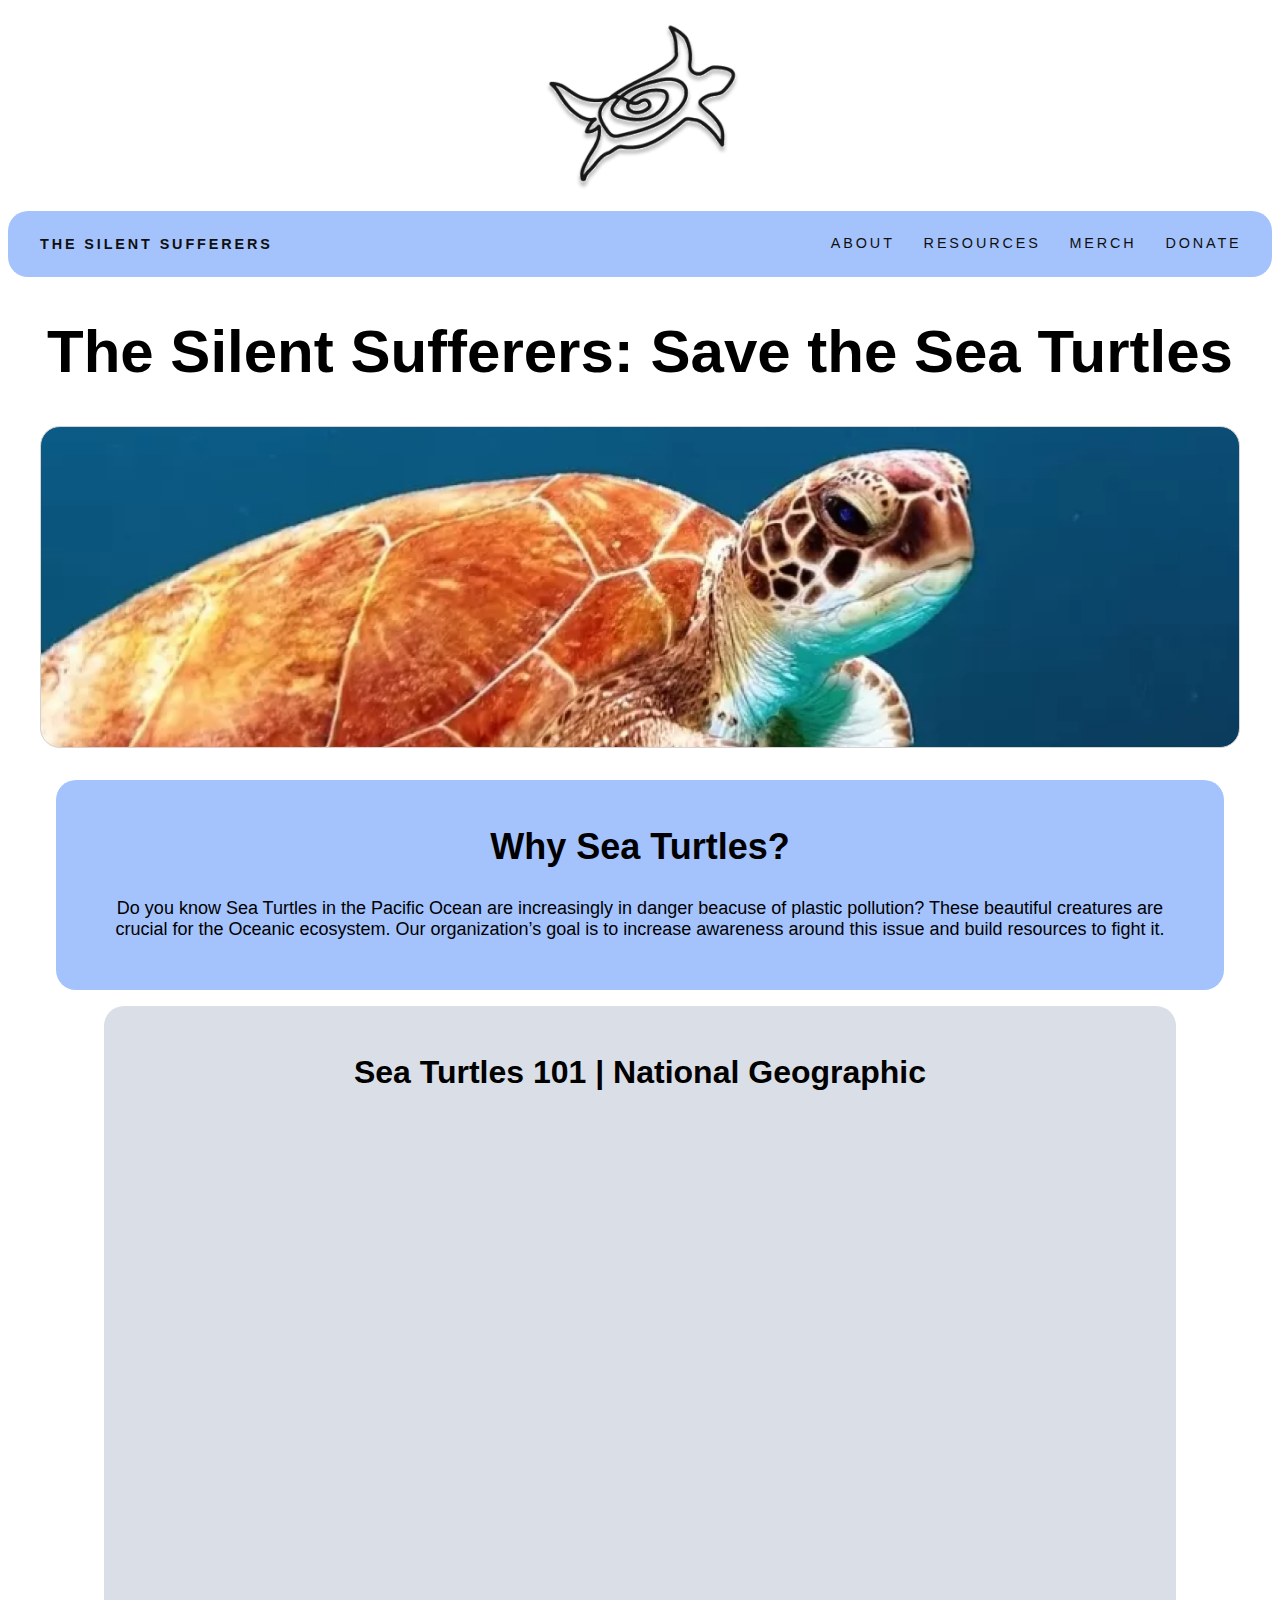
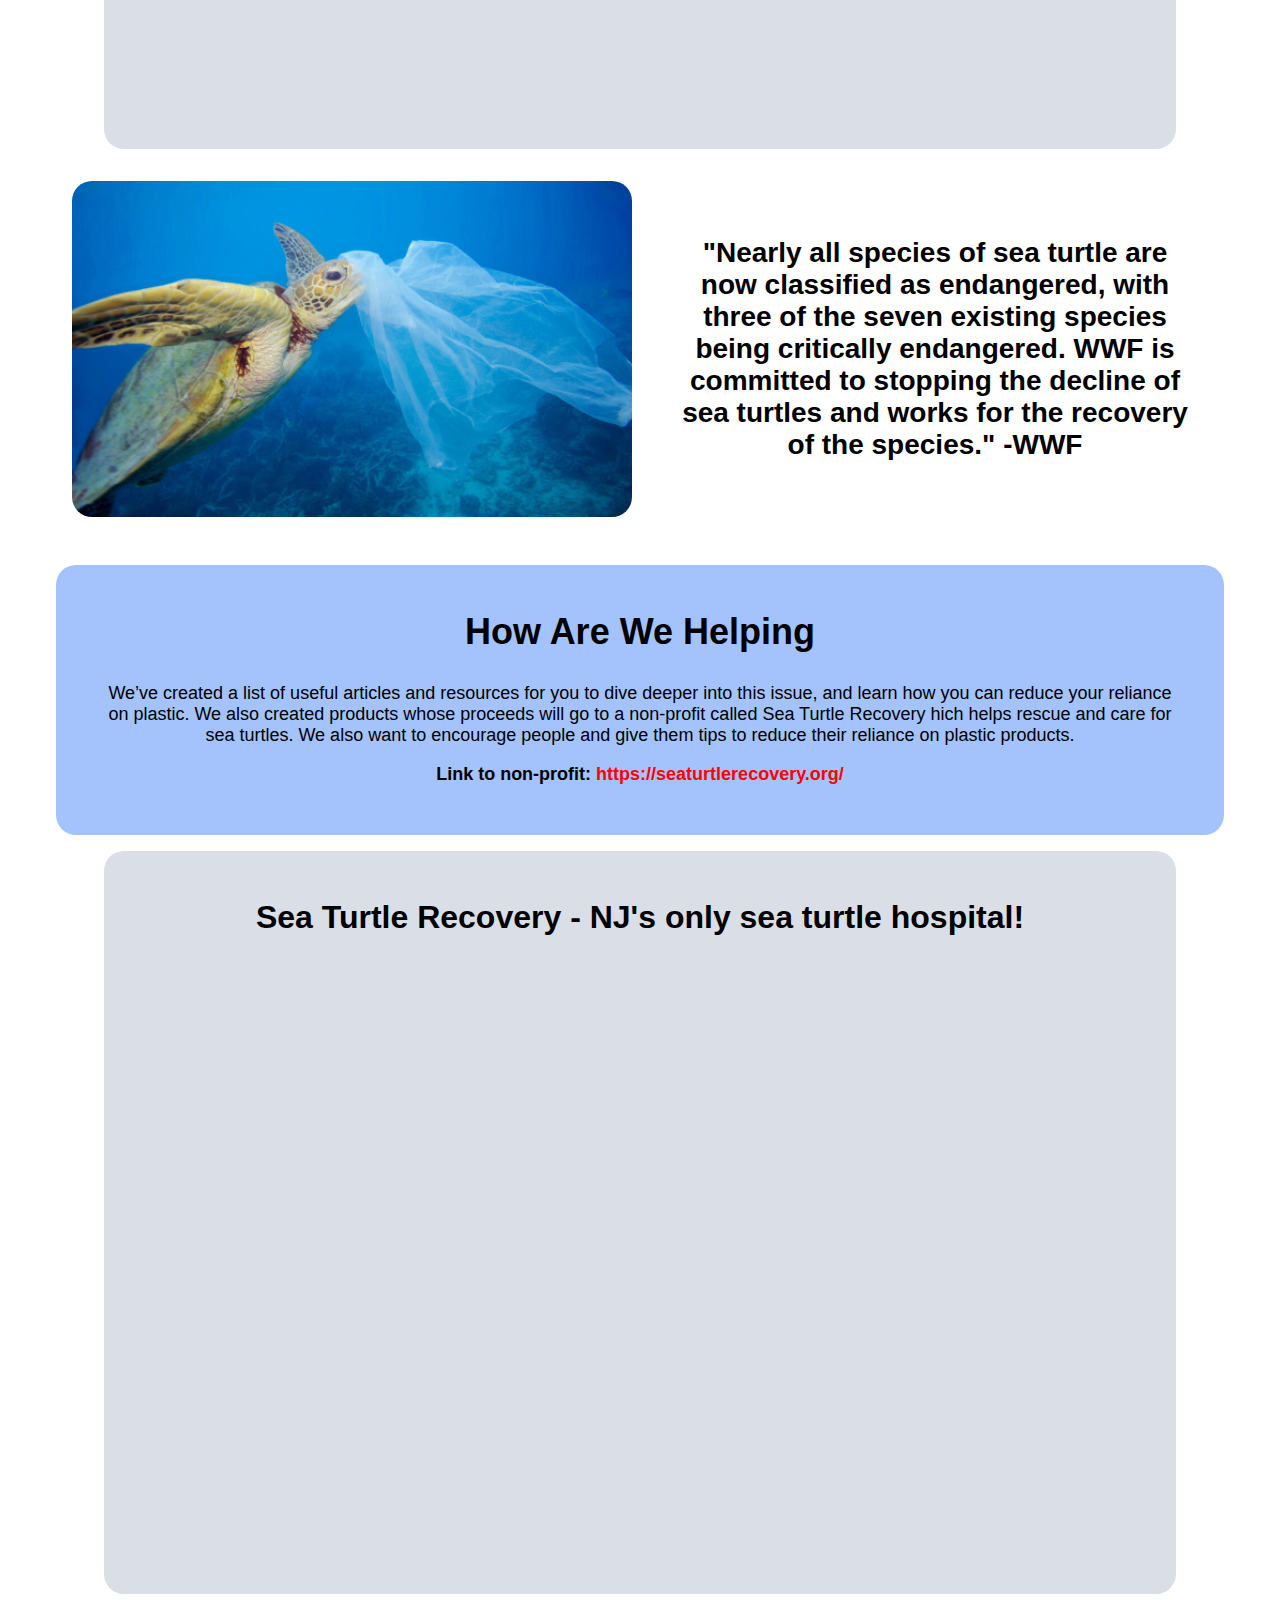
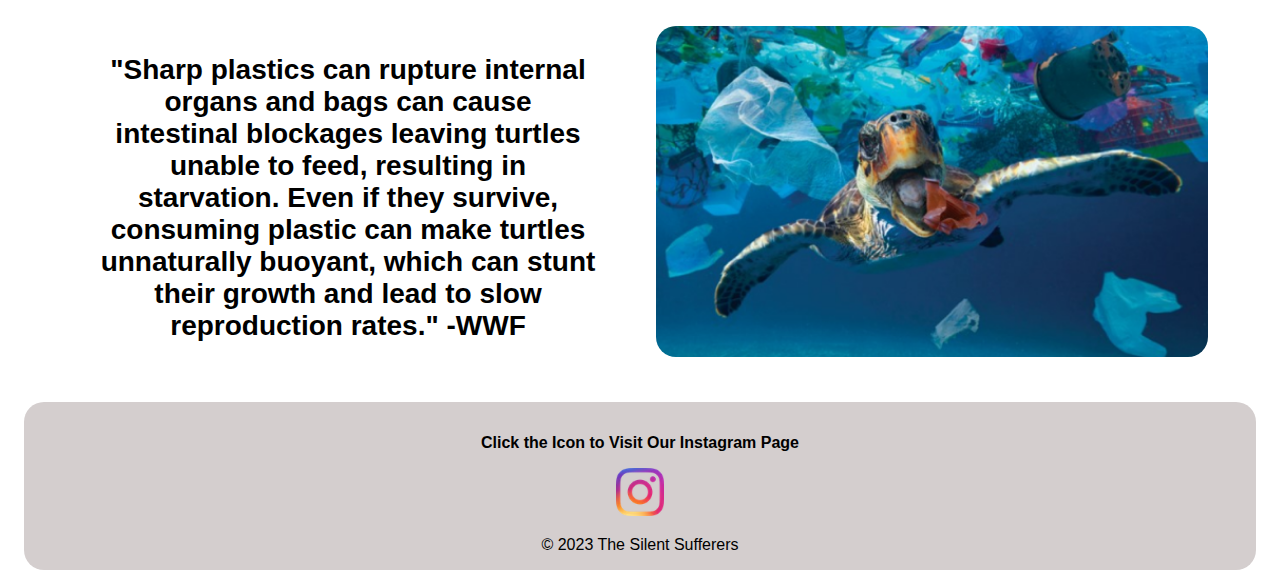
==== index.html @ 814c2a07 "added fact source" ====
<!DOCTYPE html>
<html lang="en">

<head>
    <meta charset="UTF-8">
    <meta http-equiv="X-UA-Compatible" content="IE=edge">
    <meta name="viewport" content="width=device-width, initial-scale=1.0">
    <link rel="stylesheet" href="css/style.css">
    <script src="js/easy_background.js"></script>
    <link rel="icon" href="images/favicon-logo.png">

    <title>The Silent Sufferers</title>
</head>

<body>
    <header>

        <div class="campaign-logo"><img src="images/main-logo.png" alt="logo"></div>

        <nav class="site-nav">
            <div class="logo">
                <a href="index.html">The Silent Sufferers</a>
            </div>
            <a href="#" class="hamburger" id="nav-toggle"><span></span></a>
            <div class="links" id="nav-links">
                <a href="index.html">About</a>
                <a href="resources.html">Resources</a>
                <a href="merch.html">Merch</a>
                <a href="https://seaturtlerecovery.org/ways-to-help/#donate">Donate</a>
            </div>
        </nav>

    </header>
    <main>

        <div class="main-header">
            <h1>The Silent Sufferers: Save the Sea Turtles</h1>
        </div>

        <div class="banner"></div>

        <div class="description">
            <h2>Why Sea Turtles?</h2>
            <p>
                Do you know Sea Turtles in the Pacific Ocean are increasingly in danger
                beacuse of plastic pollution? These beautiful creatures are crucial for
                the Oceanic ecosystem. Our organization’s goal is to increase awareness
                around this issue and build resources to fight it.
            </p>
        </div>

        <section class="resources">
            <article class="resources-item">
                <h3>Sea Turtles 101 | National Geographic</h3>
                <div class="videoWrapper ratio-16-9">
                    <iframe width="760" height="515" src="https://www.youtube.com/embed/5Rmv3nliwCs"
                        title="YouTube video player" frameborder="0"
                        allow="accelerometer; autoplay; clipboard-write; encrypted-media; gyroscope; picture-in-picture; web-share"
                        allowfullscreen>
                    </iframe>
                </div>
            </article>
        </section>

        <div class="image-and-fact-grid">
            <img src="images/image-1.png" alt="sea turtle">
            <p>
                <strong>
                    "Nearly all species of sea turtle are now classified as endangered, with three of
                    the seven existing species being critically endangered. WWF is committed to stopping
                    the decline of sea turtles and works for the recovery of the species."
                    -WWF
                </strong>
            </p>
        </div>

        <div class="description">
            <h2>How Are We Helping</h2>
            <p>
                We’ve created a list of useful articles and resources for you to dive deeper
                into this issue, and learn how you can reduce your reliance on plastic. We also
                created products whose proceeds will go to a non-profit called Sea Turtle Recovery
                hich helps rescue and care for sea turtles. We also want to encourage people and
                give them tips to reduce their reliance on plastic products.
            </p>
            <p>
                <strong>
                    Link to non-profit: <a href="https://seaturtlerecovery.org/">https://seaturtlerecovery.org/</a>
                </strong>
            </p>
        </div>

        <section class="resources">
            <article class="resources-item">
                <h3>Sea Turtle Recovery - NJ's only sea turtle hospital!</h3>
                <div class="videoWrapper ratio-16-9">
                    <iframe 
                        width="560" height="315" src="https://www.youtube.com/embed/BuHn-fO6jVE" title="YouTube video player" frameborder="0" 
                        allow="accelerometer; autoplay; clipboard-write; encrypted-media; gyroscope; picture-in-picture; web-share" 
                        allowfullscreen>
                    </iframe>
                </div>
            </article>
        </section>

        <div class="fact-and-image-grid">
            <p>
                <strong>
                    "Sharp plastics can rupture internal organs and bags can cause intestinal blockages
                    leaving turtles unable to feed, resulting in starvation. Even if they survive, consuming
                    plastic can make turtles unnaturally buoyant, which can stunt their growth and lead to
                    slow reproduction rates." -WWF
                </strong>
            </p>
            <img src="images/image-2.png" alt="sea turtle">
        </div>

    </main>

    <footer class="site-footer">
        <P>
            <strong>
                Click the Icon to Visit Our Instagram Page
            </strong>
        </P>

        <div class="social-icon">
            <a href="#"><img src="images/instagram-icon.png" alt="instagram-icon"></a>
        </div>

        <div class="copyright">
            &copy 2023 The Silent Sufferers
        </div>

    </footer>

    <script src="https://code.jquery.com/jquery-3.6.3.min.js"
        integrity="sha256-pvPw+upLPUjgMXY0G+8O0xUf+/Im1MZjXxxgOcBQBXU=" crossorigin="anonymous"></script>
    <!--    Load Local version if CDN is not working-->
    <script>window.jQuery || document.write('<script src="js/vendor/jquery-3.6.3.min.js"><\/script>')</script>
    <!-- Site JavaScript file -->
    <script src="js/main.js"></script>
    <script src="easy_background.js"></script>
    <script>
        easy_background(".banner",
            {
                slide: ["images/sea-turtle-image-1.png", "images/sea-turtle-image-2.png", "images/sea-turtle-image-3.png", "images/sea-turtle-image-4.png", "images/sea-turtle-image-5.png", "images/sea-turtle-image-6.png"],

                delay: [3000, 3000, 3000, 3000, 3000, 3000]
            }
        );
    </script>
</body>

</html>
---- css/style.css ----
* {
    font-family: Arial, Helvetica, sans-serif;
}

main {
    max-width: 1200px;
    margin: 0 auto;
    position: relative;
}

.campaign-logo {
    text-align: center;
}

.main-header {
    text-align: center;
}

h1 {
    font-size: 60px;
}

.description {
    text-align: center;
    background-color: #a4c3fd;
    border-radius: 20px;
    padding-top: 1em;
    padding-bottom: 2em;
    padding-left: 3em;
    padding-right: 3em;
    margin: 1em;
}

.description p {
    font-size: 18px;
}

.description a{
    text-decoration: none;
    color: red;
}

.description a:hover{
    color: aqua;
    text-decoration: underline;
}

h2 {
    font-size: 36px;
    text-align: center;
}

h3 {
    text-align: center;
    font-size: 32px;
}

h4 {
    font-size: 20px;
}

.social-icon {
    padding-bottom: 1em;
}

.social-icon img {
    width: 8%;
}

.site-footer {
    text-align: center;
    padding: 1em;
    background: rgb(212, 206, 206);
    max-width: 1200px;
    margin: 0 auto;
    position: relative;
    border-radius: 20px;
}

/*========================
  HOME PAGE STYLING
  ========================*/

.image-and-fact-grid {
    display: grid;
    text-align: center;
    grid-template-columns: 1fr;
    gap: 1em;
    padding-top: 1em;
    padding-bottom: 2em;
}

.image-and-fact-grid img {
    width: 100%;
    border-radius: 20px;
}

.image-and-fact-grid p {
    margin-top: 2em;
    padding-left: 1em;
    padding-right: .5em;
    font-size: 28px;
}

.fact-and-image-grid {
    display: grid;
    text-align: center;
    grid-template-columns: 1fr;
    gap: 2em;
    padding-top: 1em;
    padding-bottom: 2em;
}

.fact-and-image-grid p {
    font-size: 28px;
    padding-right: 1em;
    padding-left: 1em;
}

.fact-and-image-grid img {
    width: 100%;
    border-radius: 20px;
}

/*========================
  END OF HOME PAGE STYLING
  ========================*/

/*========================
  RESOURCES PAGE STYLING
  ========================*/

.resources {
    text-align: center;
    background-color: #dadee7;
    border-radius: 20px;
    padding: 1em;
    margin-left: 4em;
    margin-right: 4em;
    margin-top: 1em;
    margin-bottom: 1em;
}

.posters-grid {
    display: grid;
    text-align: center;
    grid-template-columns: 1fr;
    gap: 2em;
    padding-top: 1em;
    padding-bottom: 2em;
}

/* Video CSS */
.videoWrapper {
    position: relative;
    padding-top: 25px;
    height: 0;
    clear: both;
}

.videoWrapper.ratio-16-9 {
    padding-bottom: 56.25%;
    /* 16:9 */
}

.videoWrapper iframe {
    position: absolute;
    top: 0;
    left: 0;
    width: 100%;
    height: 100%;
    border-radius: 20px;
}

.posters-grid img {
    width: 100%;
    border-radius: 20px;
}

.poster img {
    margin-bottom: 2em;
}

.button {
    padding: 0.5em;
    background-color: #284d79;
    color: white;
    border-radius: 10px;
    text-decoration: none;
}

.button:hover {
    color: red;
}

/*========================
  END OF RESOURCES PAGE STYLING
  ========================*/

/*========================
  MERCH PAGE STYLING
  ========================*/

.merch-grip {
    display: grid;
    text-align: center;
    grid-template-columns: 1fr;
    gap: 1em;
    padding-top: 1em;
    padding-bottom: 2em;
    padding-right: 3em;
    padding-left: 3em;
}

.merch img {
    border-radius: 20px;
}

.merch-image {
    text-align: center;
    padding-bottom: 2em;
}

/*========================
  END OF MERCH PAGE STYLING
  ========================*/

/*========================
  BANNER STYLING
  ========================*/
.banner {
    background-color: lightgray;
    padding: 10em 2em;
    margin-bottom: 2em;
    border: solid 1px lightgray;
    border-radius: 20px;
    margin-top: 2em;
}

/*========================
  END OF BANNER STYLING
  ========================*/

/*========================
  NAVIGATION STYLING
  ========================*/
.site-nav {
    position: sticky;
    top: 0;
    display: flex;
    flex-wrap: wrap;
    row-gap: 1rem;
    /* adds space between logo and nav items if the items wrap under the logo */
    justify-content: space-between;
    padding: 1.5rem 2rem;
    background-color: #a4c3fd;
    transition: top 500ms ease-in-out;
    border-radius: 20px;
    max-width: 1200px;
    margin: 0 auto;
    position: relative;

}

.logo {
    /* you may change this styling to fit your site*/
    font-weight: bold;
    text-transform: uppercase;
    letter-spacing: 0.2em;
}

.logo a:hover {
    color: white;
}

/* CSS Hamburger Icon thanks to Elijah Manor */
.hamburger {
    padding-right: 2rem;
    position: relative;
}

.hamburger span,
.hamburger span:before,
.hamburger span:after {
    cursor: pointer;
    border-radius: 1px;
    height: 5px;
    width: 35px;
    background: #000;
    /*color of hamburger icon */

    position: absolute;
    display: block;
    content: '';
}

.hamburger span {
    top: 5px;
}

.hamburger span:before {
    top: -10px;
}

.hamburger span:after {
    bottom: -10px;
}

.site-nav.scroll-up,
.site-nav:focus-within {
    top: 0;
}

.site-nav.scroll-down {
    top: -100%;
}

.links {
    display: none;
    height: 0;
    flex-basis: 100%;
    text-align: right;
}

.links.active {
    display: block;
    /*   height: auto; */
}

.links a {
    display: block;
    line-height: 1rem;
    margin: 2rem 0;
}

.links a:hover {
    color: white;
}

.links {
    transition: height .5s ease;
    overflow: hidden;
}

.site-nav a {
    color: #0f0f0f;
    text-decoration: none;
    font-size: 0.9rem;
    text-transform: uppercase;
    letter-spacing: 0.2em;
}

/*=========================
   END OF NAVIGATION STYLING
  =========================*/

@media screen and (min-width:800px) {
    .hamburger {
        display: none;
    }

    .links {
        display: flex;
        flex-basis: auto;
        height: auto;
        margin: 0 -1em;
    }

    .links a {
        display: inline-block;
        margin: 0 1em;
    }

    .image-and-fact-grid {
        grid-template-columns: 1fr 1fr;
        padding-left: 2em;
        padding-right: 2em;
    }

    .fact-and-image-grid {
        grid-template-columns: 1fr 1fr;
        padding-left: 2em;
        padding-right: 2em;
    }

    .posters-grid {
        grid-template-columns: 1fr 1fr;
        padding-left: 2em;
        padding-right: 2em;
    }

    .merch-grip {
        grid-template-columns: 1fr 1fr 1fr 1fr;
    }

    .social-icon img {
        width: 4%;
    }
}
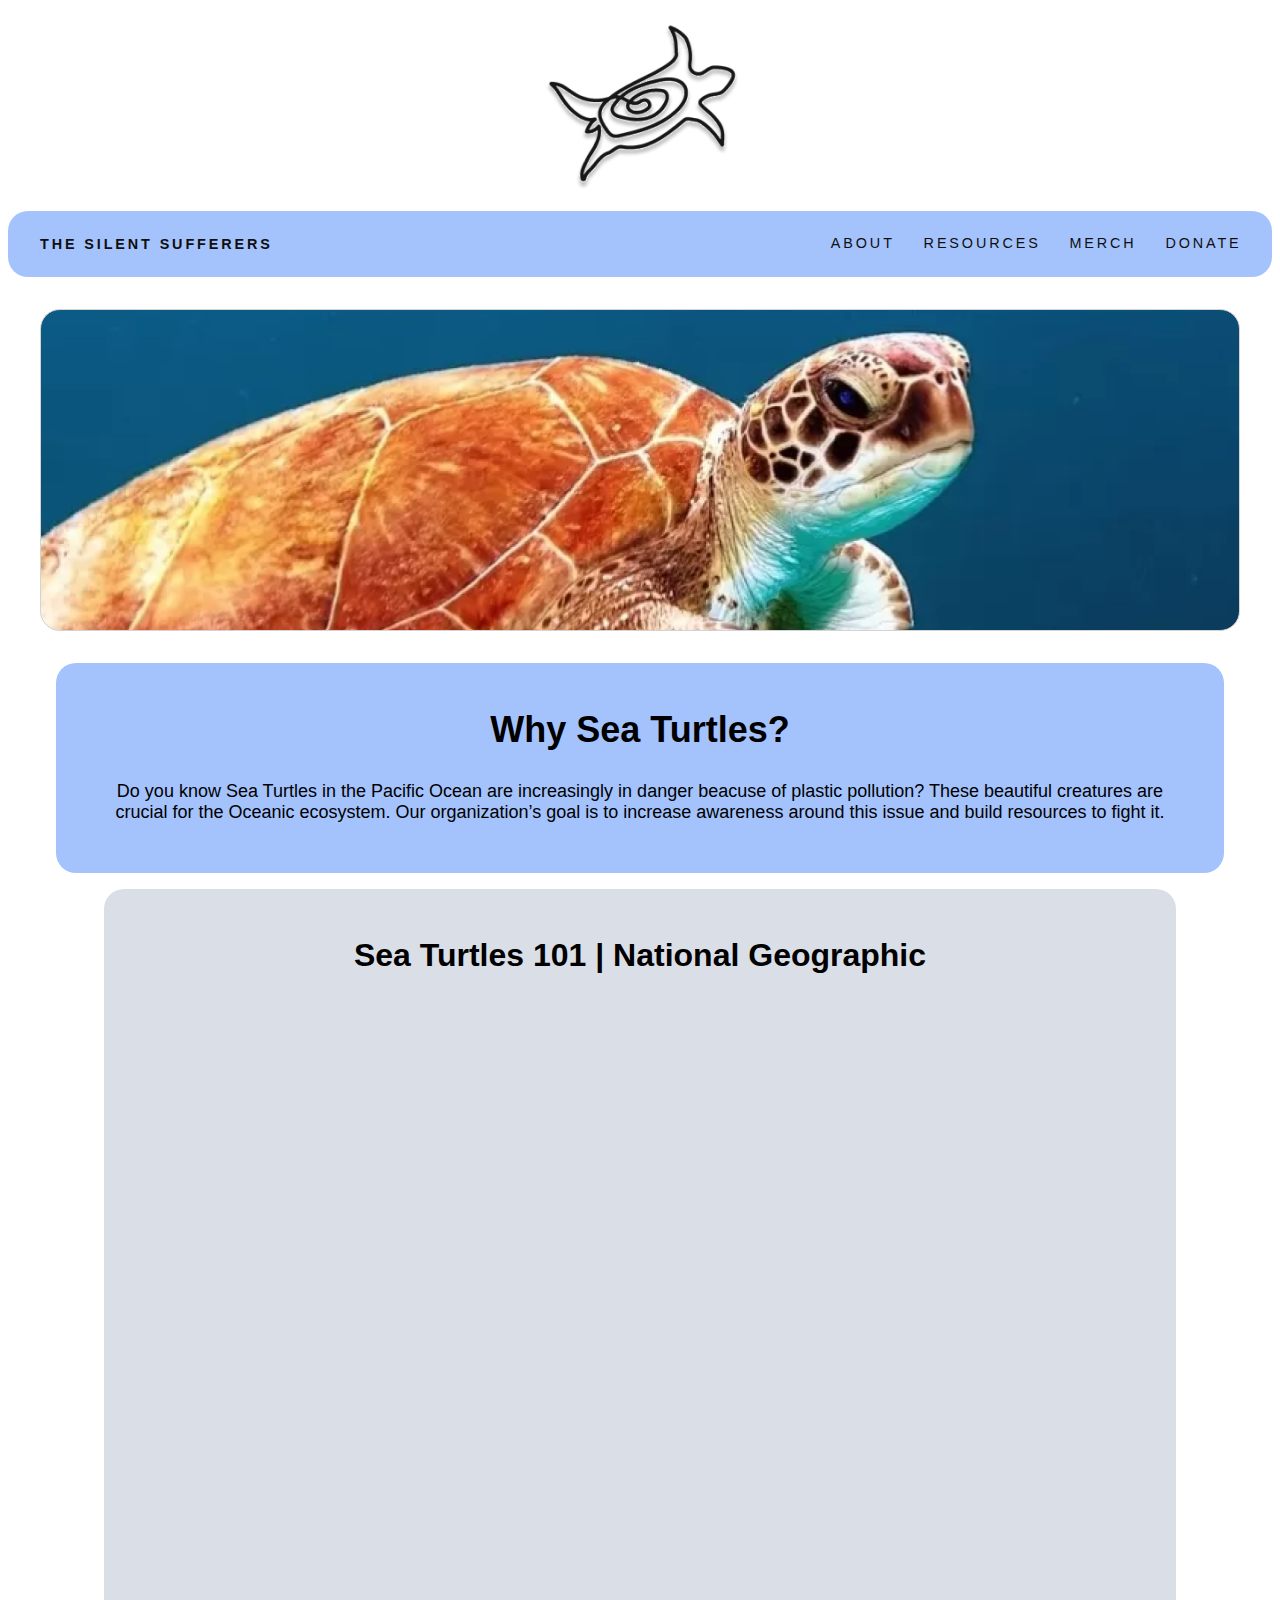
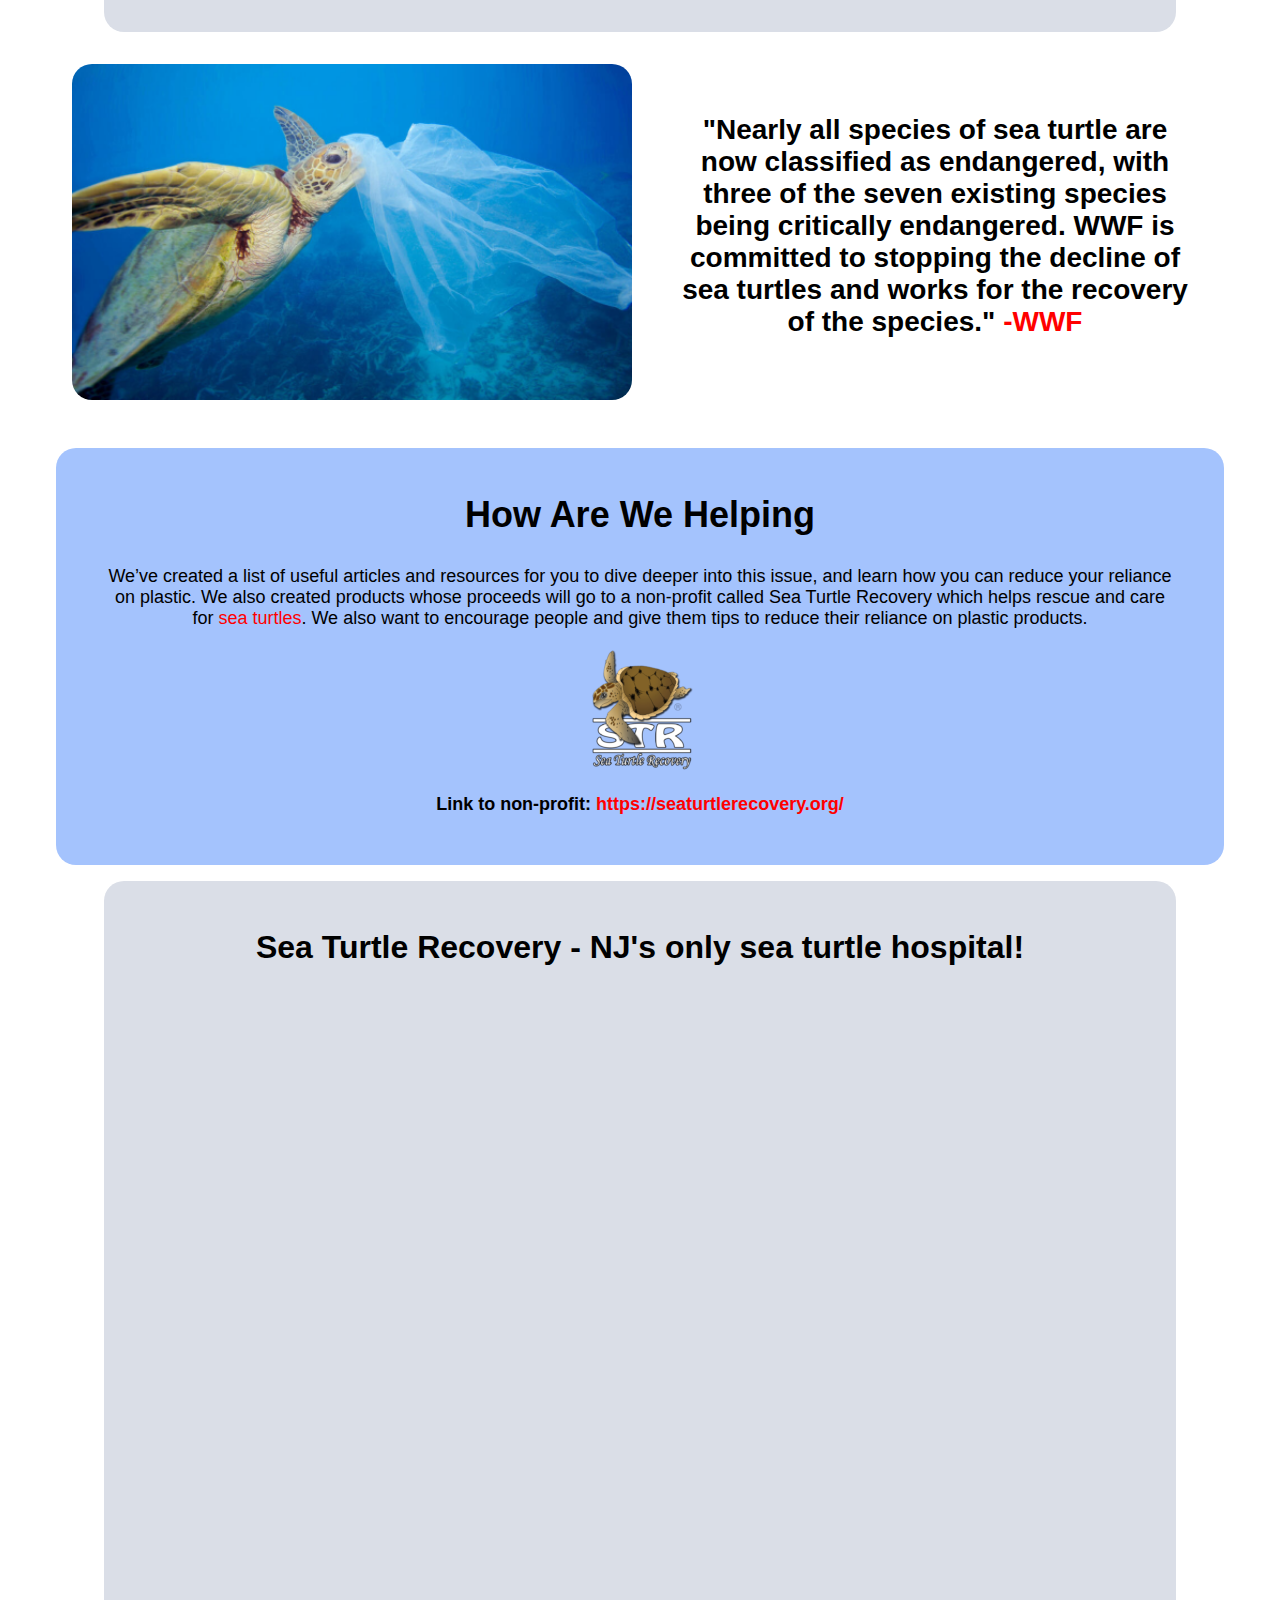
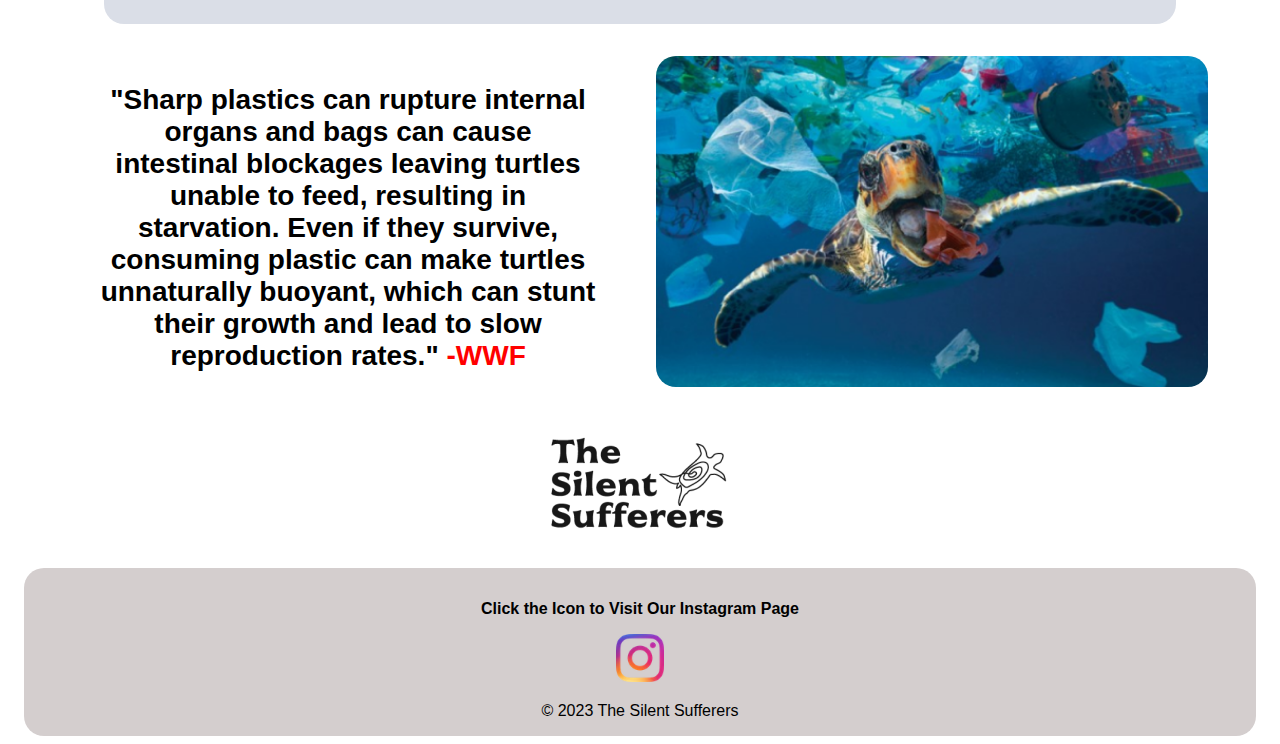
==== commit 77b617c4: "save changes" ====
--- a/index.html
+++ b/index.html
@@ -33,9 +33,11 @@
     </header>
     <main>
 
+        <!--
         <div class="main-header">
             <h1>The Silent Sufferers: Save the Sea Turtles</h1>
         </div>
+        -->
 
         <div class="banner"></div>
 
@@ -69,7 +71,7 @@
                     "Nearly all species of sea turtle are now classified as endangered, with three of
                     the seven existing species being critically endangered. WWF is committed to stopping
                     the decline of sea turtles and works for the recovery of the species."
-                    -WWF
+                    <a href="https://www.worldwildlife.org/">-WWF</a>
                 </strong>
             </p>
         </div>
@@ -77,17 +79,23 @@
         <div class="description">
             <h2>How Are We Helping</h2>
             <p>
-                We’ve created a list of useful articles and resources for you to dive deeper
-                into this issue, and learn how you can reduce your reliance on plastic. We also
-                created products whose proceeds will go to a non-profit called Sea Turtle Recovery
-                hich helps rescue and care for sea turtles. We also want to encourage people and
-                give them tips to reduce their reliance on plastic products.
+                We’ve created a list of useful articles and resources for you to dive deeper into this issue, 
+                and learn how you can reduce your reliance on plastic. We also created products whose proceeds 
+                will go to a non-profit called Sea Turtle Recovery which helps rescue and care for 
+                <a href="https://seaturtlerecovery.org/patients/">sea turtles</a>. We also want to encourage 
+                people and give them tips to reduce their reliance on plastic products.
             </p>
+            
+            <div class="STR-logo-image">
+                <img src="images/STR-Logo.png" alt="merch-image">
+            </div>
+
             <p>
                 <strong>
                     Link to non-profit: <a href="https://seaturtlerecovery.org/">https://seaturtlerecovery.org/</a>
                 </strong>
             </p>
+            
         </div>
 
         <section class="resources">
@@ -109,10 +117,14 @@
                     "Sharp plastics can rupture internal organs and bags can cause intestinal blockages
                     leaving turtles unable to feed, resulting in starvation. Even if they survive, consuming
                     plastic can make turtles unnaturally buoyant, which can stunt their growth and lead to
-                    slow reproduction rates." -WWF
+                    slow reproduction rates." <a href="https://www.worldwildlife.org/">-WWF</a>
                 </strong>
             </p>
             <img src="images/image-2.png" alt="sea turtle">
+        </div>
+
+        <div class="official-logo-image">
+            <img src="images/official_logo.png" alt="merch-image">
         </div>
 
     </main>
--- a/css/style.css
+++ b/css/style.css
@@ -35,13 +35,13 @@
     font-size: 18px;
 }
 
-.description a{
+.description a {
     text-decoration: none;
     color: red;
 }
 
-.description a:hover{
-    color: aqua;
+.description a:hover {
+    color: rgb(0, 38, 255);
     text-decoration: underline;
 }
 
@@ -57,6 +57,11 @@
 
 h4 {
     font-size: 20px;
+}
+
+.official-logo-image {
+    text-align: center;
+    padding-bottom: 2em;
 }
 
 .social-icon {
@@ -96,7 +101,7 @@
 }
 
 .image-and-fact-grid p {
-    margin-top: 2em;
+    margin-top: 1.8em;
     padding-left: 1em;
     padding-right: .5em;
     font-size: 28px;
@@ -120,6 +125,26 @@
 .fact-and-image-grid img {
     width: 100%;
     border-radius: 20px;
+}
+
+.image-and-fact-grid a {
+    text-decoration: none;
+    color: red;
+}
+
+.image-and-fact-grid a:hover {
+    color: rgb(0, 38, 255);
+    text-decoration: underline;
+}
+
+.fact-and-image-grid a {
+    text-decoration: none;
+    color: red;
+}
+
+.fact-and-image-grid a:hover {
+    color: rgb(0, 38, 255);
+    text-decoration: underline;
 }
 
 /*========================
@@ -141,13 +166,14 @@
     margin-bottom: 1em;
 }
 
-.posters-grid {
-    display: grid;
-    text-align: center;
-    grid-template-columns: 1fr;
-    gap: 2em;
-    padding-top: 1em;
-    padding-bottom: 2em;
+.read-more a {
+    text-decoration: none;
+    color: red;
+}
+
+.read-more a:hover {
+    color: rgb(0, 38, 255);
+    text-decoration: underline;
 }
 
 /* Video CSS */
@@ -172,13 +198,16 @@
     border-radius: 20px;
 }
 
-.posters-grid img {
+.poster-item {
+    text-align: center;
+    border-radius: 20px;
+    margin-bottom: 2em;
+}
+
+.poster-item img {
+    border-radius: 20px;
+    margin-bottom: 2em;
     width: 100%;
-    border-radius: 20px;
-}
-
-.poster img {
-    margin-bottom: 2em;
 }
 
 .button {
@@ -214,11 +243,6 @@
 
 .merch img {
     border-radius: 20px;
-}
-
-.merch-image {
-    text-align: center;
-    padding-bottom: 2em;
 }
 
 /*========================
@@ -383,11 +407,10 @@
         padding-right: 2em;
     }
 
-    .posters-grid {
-        grid-template-columns: 1fr 1fr;
-        padding-left: 2em;
-        padding-right: 2em;
-    }
+    .poster-item img {
+        width: 60%;
+    }
+
 
     .merch-grip {
         grid-template-columns: 1fr 1fr 1fr 1fr;
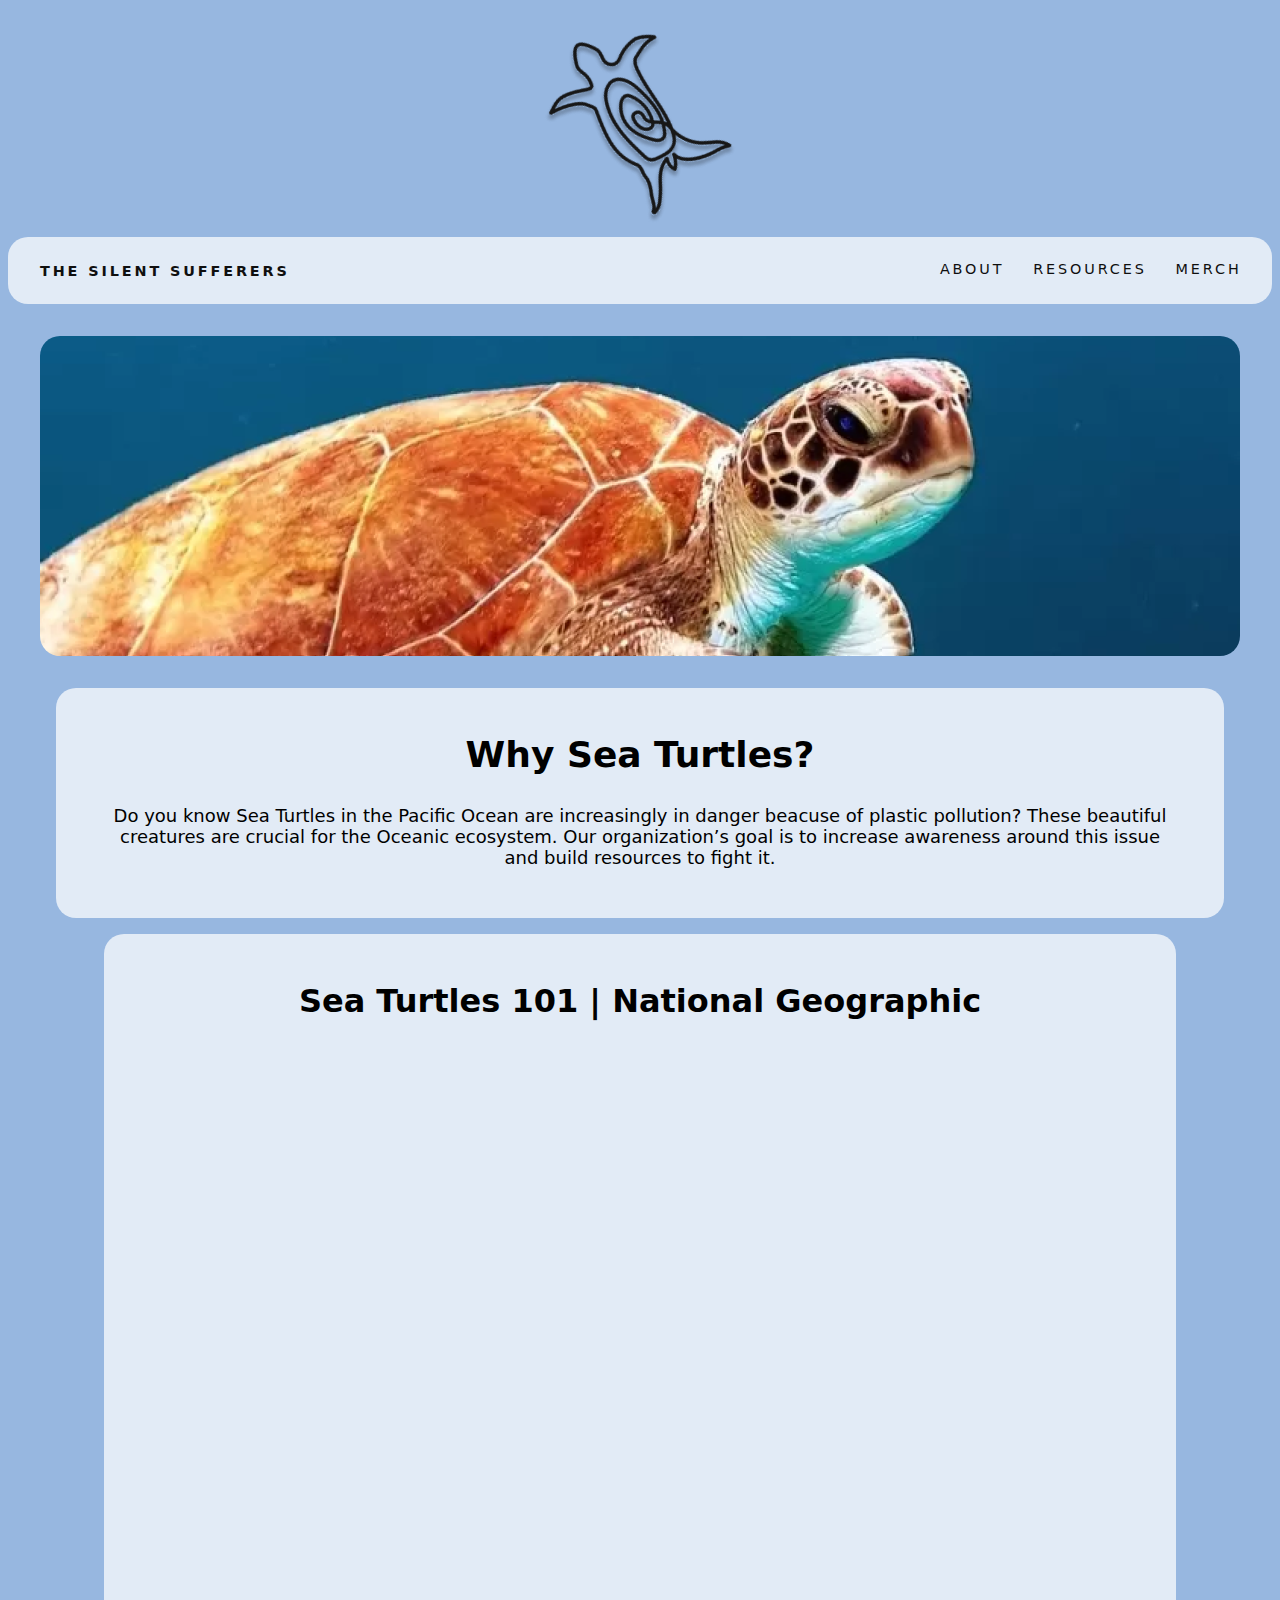
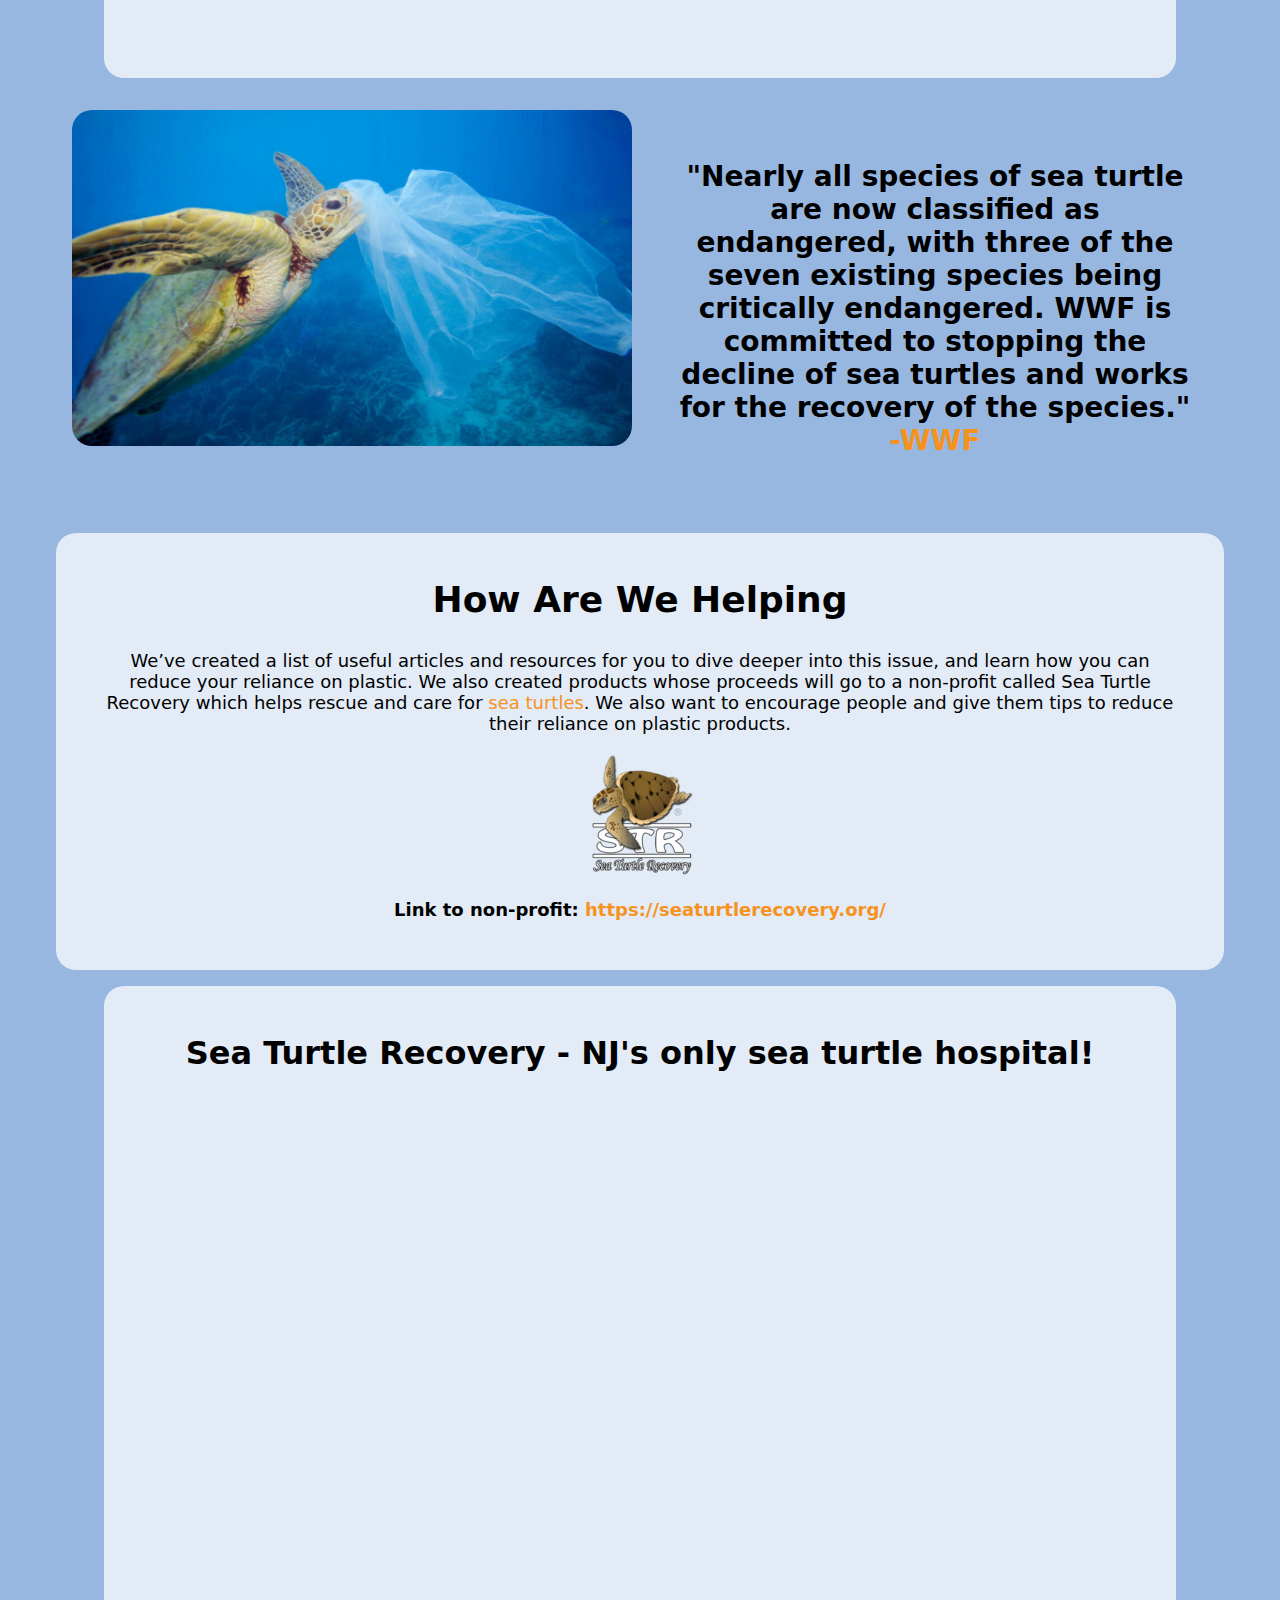
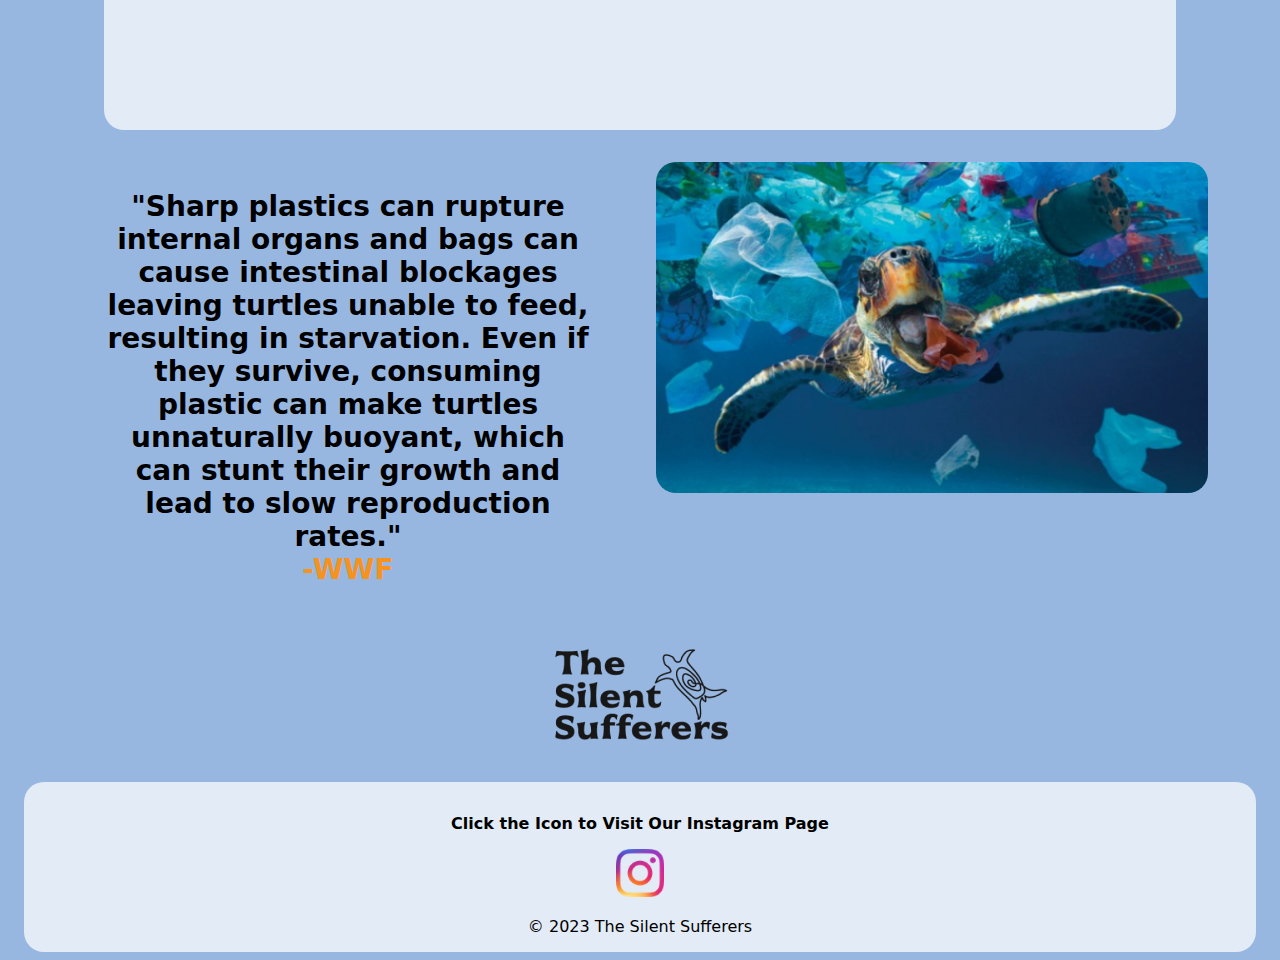
==== commit f6acc1e1: "save changes" ====
--- a/index.html
+++ b/index.html
@@ -26,7 +26,6 @@
                 <a href="index.html">About</a>
                 <a href="resources.html">Resources</a>
                 <a href="merch.html">Merch</a>
-                <a href="https://seaturtlerecovery.org/ways-to-help/#donate">Donate</a>
             </div>
         </nav>
 
@@ -117,7 +116,7 @@
                     "Sharp plastics can rupture internal organs and bags can cause intestinal blockages
                     leaving turtles unable to feed, resulting in starvation. Even if they survive, consuming
                     plastic can make turtles unnaturally buoyant, which can stunt their growth and lead to
-                    slow reproduction rates." <a href="https://www.worldwildlife.org/">-WWF</a>
+                    slow reproduction rates."<br><a href="https://www.worldwildlife.org/">-WWF</a>
                 </strong>
             </p>
             <img src="images/image-2.png" alt="sea turtle">
--- a/css/style.css
+++ b/css/style.css
@@ -1,5 +1,9 @@
 * {
-    font-family: Arial, Helvetica, sans-serif;
+    font-family: system-ui, -apple-system, BlinkMacSystemFont, 'Segoe UI', Roboto, Oxygen, Ubuntu, Cantarell, 'Open Sans', 'Helvetica Neue', sans-serif;
+}
+
+body{
+    background-color: #97b7e0;
 }
 
 main {
@@ -22,7 +26,7 @@
 
 .description {
     text-align: center;
-    background-color: #a4c3fd;
+    background-color: #e2ebf6;
     border-radius: 20px;
     padding-top: 1em;
     padding-bottom: 2em;
@@ -37,7 +41,7 @@
 
 .description a {
     text-decoration: none;
-    color: red;
+    color: #f6921e;
 }
 
 .description a:hover {
@@ -75,7 +79,7 @@
 .site-footer {
     text-align: center;
     padding: 1em;
-    background: rgb(212, 206, 206);
+    background: #e2ebf6;
     max-width: 1200px;
     margin: 0 auto;
     position: relative;
@@ -129,7 +133,7 @@
 
 .image-and-fact-grid a {
     text-decoration: none;
-    color: red;
+    color: #f6921e;
 }
 
 .image-and-fact-grid a:hover {
@@ -139,7 +143,7 @@
 
 .fact-and-image-grid a {
     text-decoration: none;
-    color: red;
+    color: #f6921e;
 }
 
 .fact-and-image-grid a:hover {
@@ -157,7 +161,7 @@
 
 .resources {
     text-align: center;
-    background-color: #dadee7;
+    background-color: #e2ebf6;
     border-radius: 20px;
     padding: 1em;
     margin-left: 4em;
@@ -168,7 +172,7 @@
 
 .read-more a {
     text-decoration: none;
-    color: red;
+    color: #f6921e;
 }
 
 .read-more a:hover {
@@ -212,14 +216,14 @@
 
 .button {
     padding: 0.5em;
-    background-color: #284d79;
-    color: white;
+    background-color: #e2ebf6;
+    color: #f6921e;
     border-radius: 10px;
     text-decoration: none;
 }
 
 .button:hover {
-    color: red;
+    color: rgb(0, 38, 255);
 }
 
 /*========================
@@ -256,7 +260,6 @@
     background-color: lightgray;
     padding: 10em 2em;
     margin-bottom: 2em;
-    border: solid 1px lightgray;
     border-radius: 20px;
     margin-top: 2em;
 }
@@ -277,7 +280,7 @@
     /* adds space between logo and nav items if the items wrap under the logo */
     justify-content: space-between;
     padding: 1.5rem 2rem;
-    background-color: #a4c3fd;
+    background-color: #e2ebf6;
     transition: top 500ms ease-in-out;
     border-radius: 20px;
     max-width: 1200px;
@@ -294,7 +297,7 @@
 }
 
 .logo a:hover {
-    color: white;
+    color: #f6921e;
 }
 
 /* CSS Hamburger Icon thanks to Elijah Manor */
@@ -358,7 +361,7 @@
 }
 
 .links a:hover {
-    color: white;
+    color: #f6921e;
 }
 
 .links {
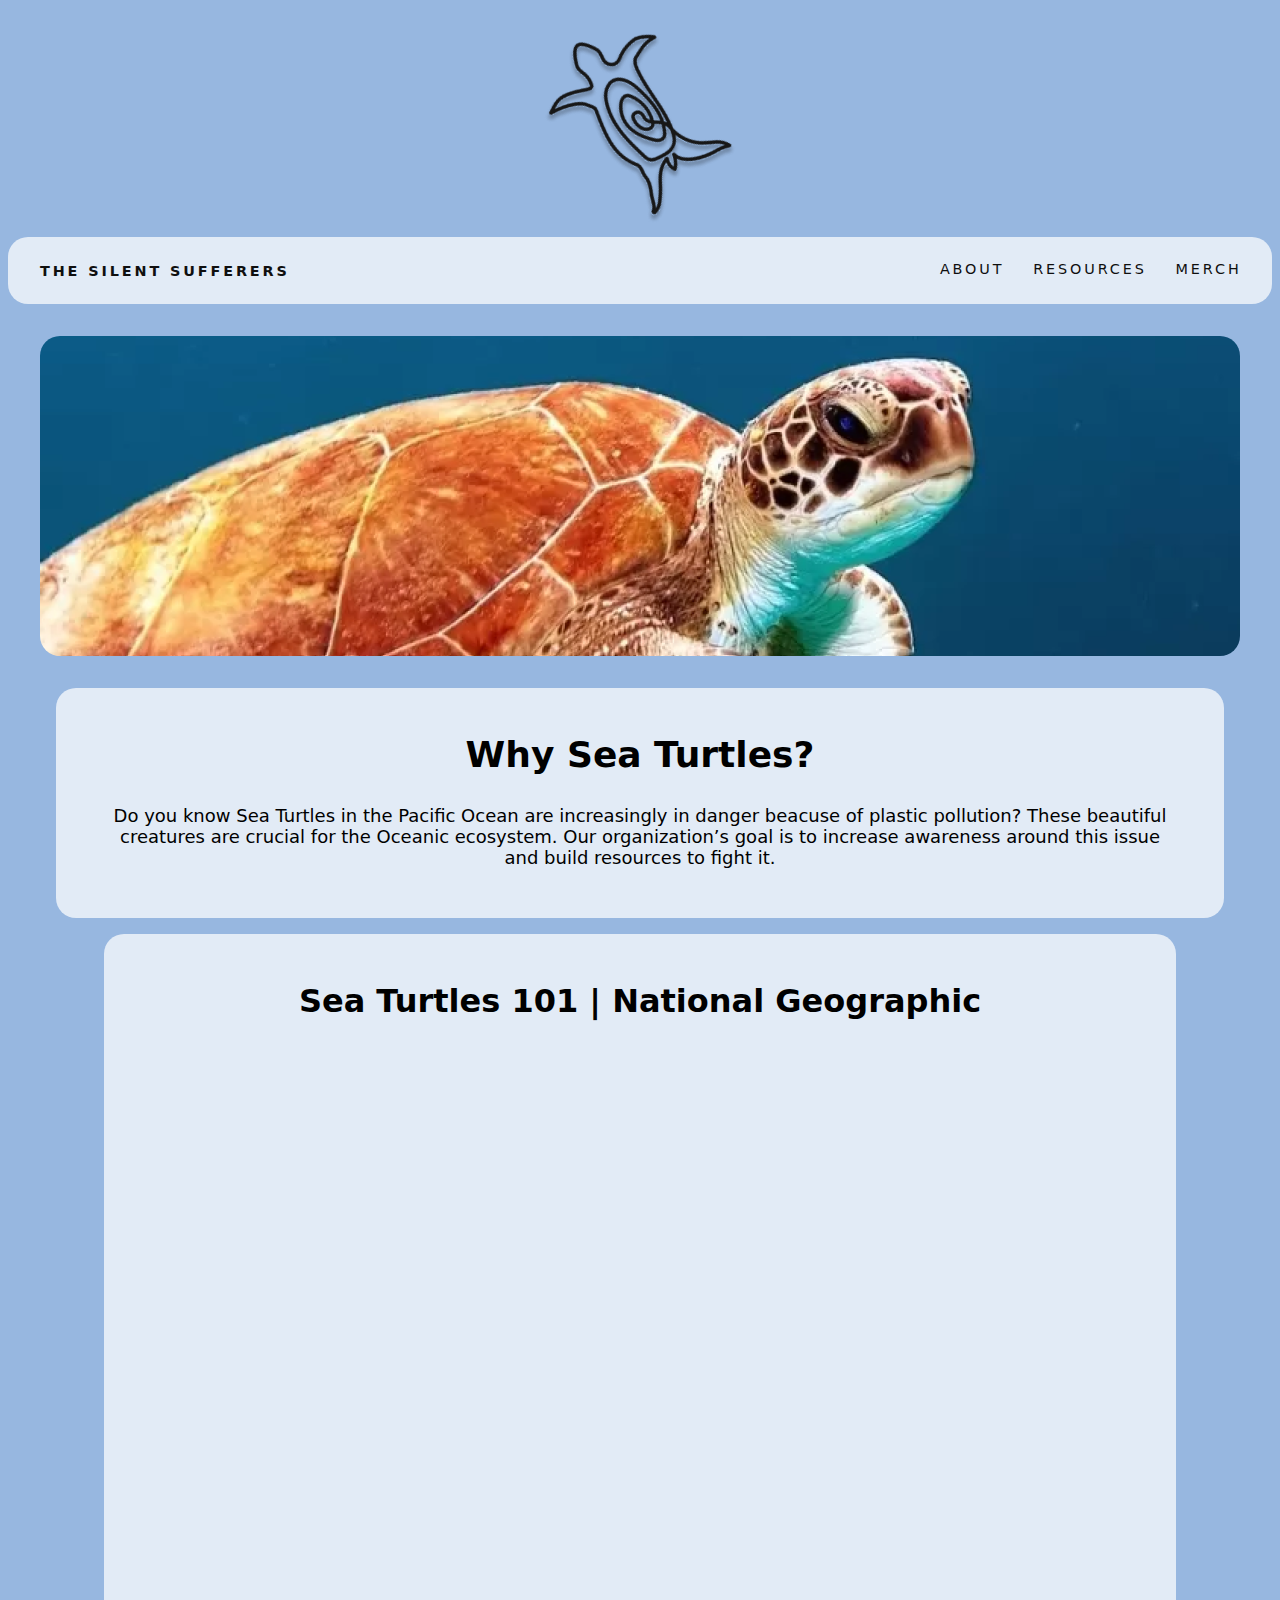
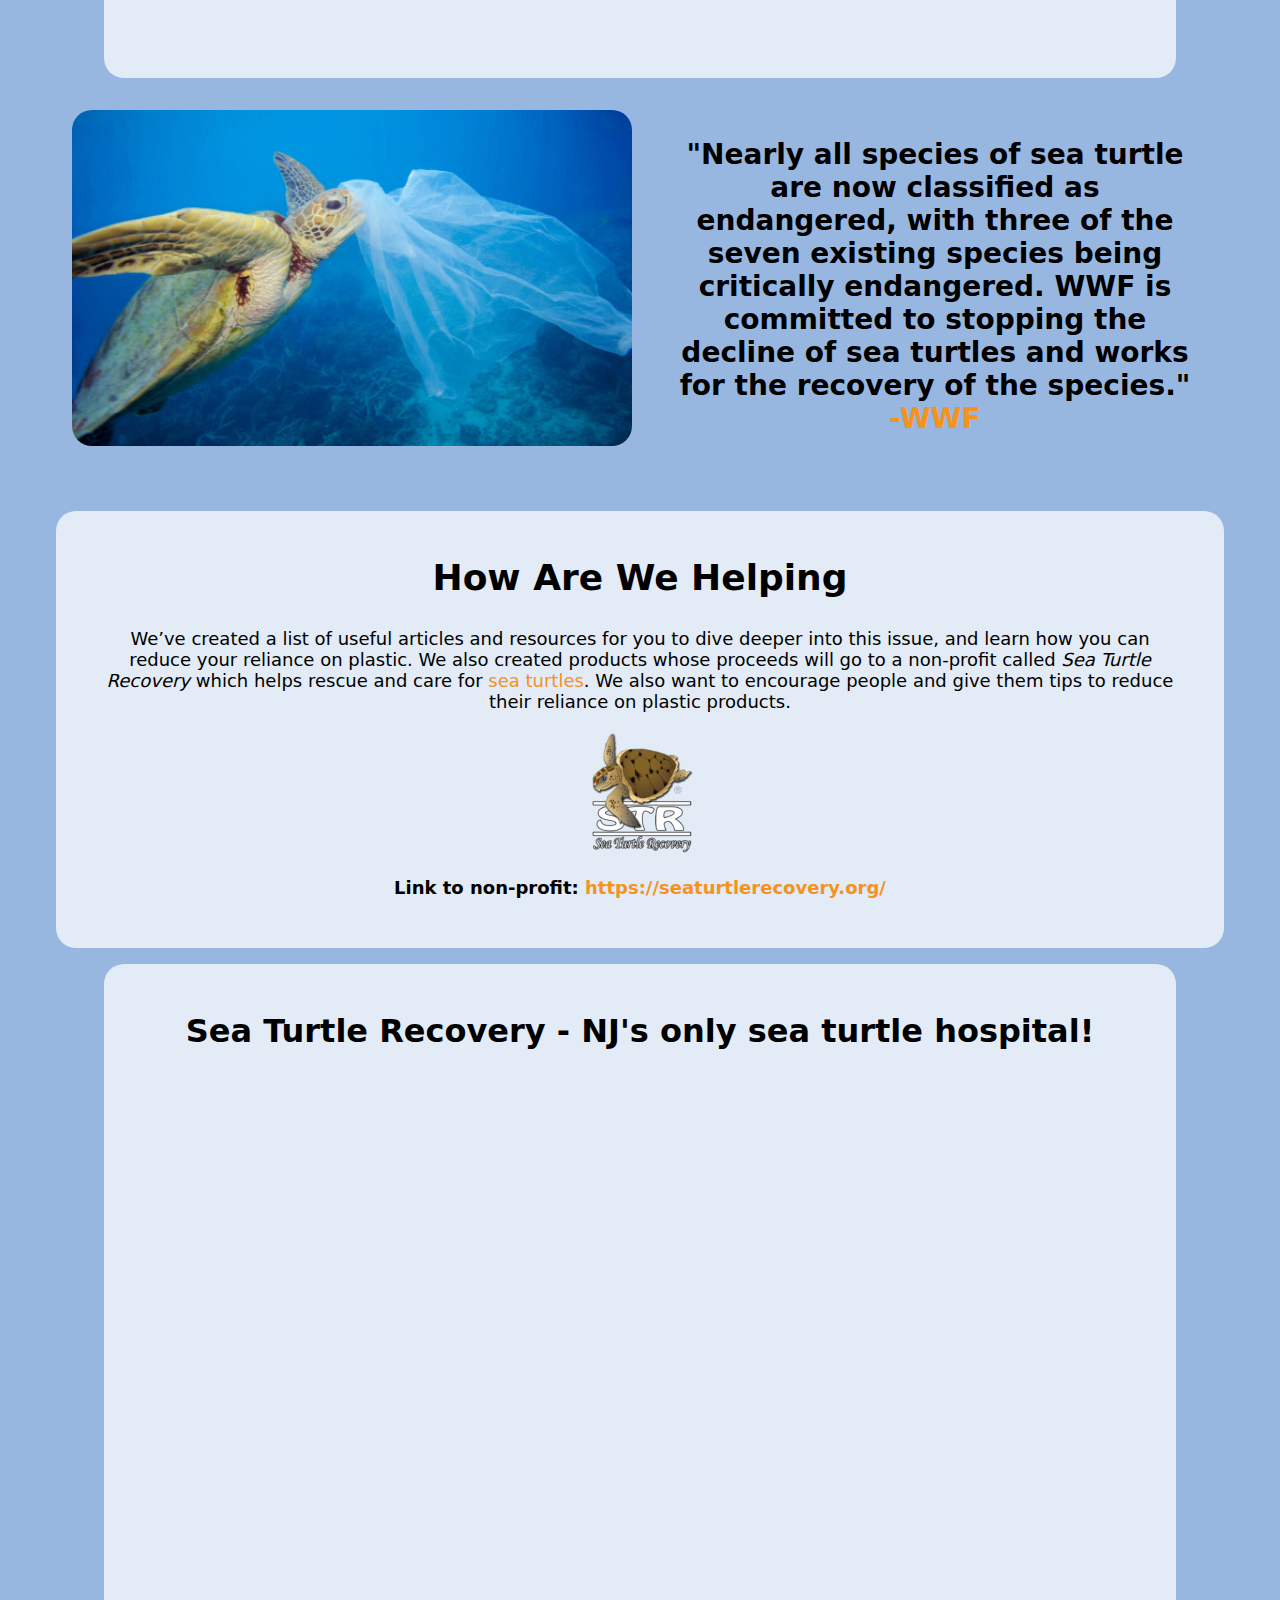
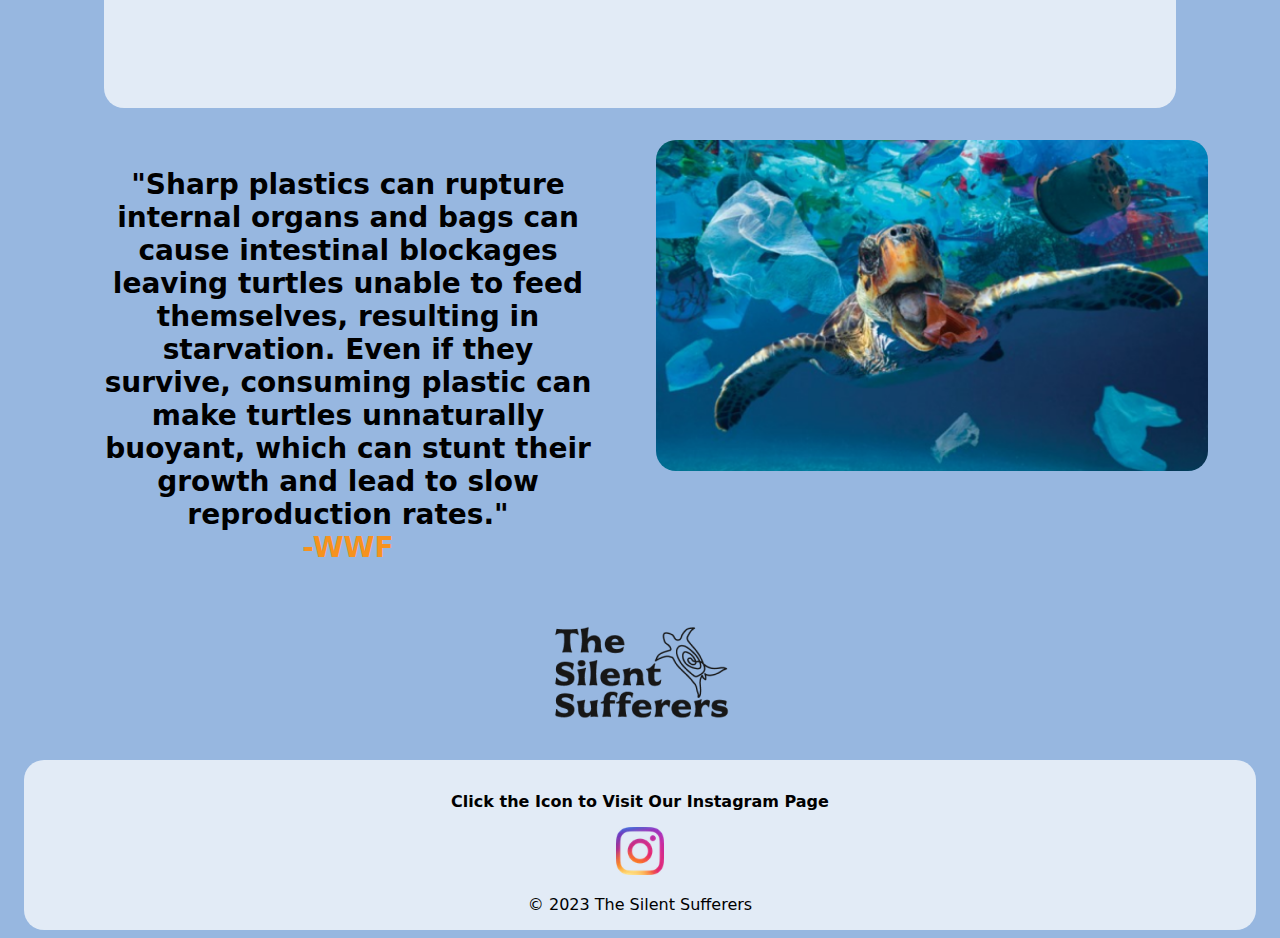
==== commit 209b7305: "save changes" ====
--- a/index.html
+++ b/index.html
@@ -80,7 +80,7 @@
             <p>
                 We’ve created a list of useful articles and resources for you to dive deeper into this issue, 
                 and learn how you can reduce your reliance on plastic. We also created products whose proceeds 
-                will go to a non-profit called Sea Turtle Recovery which helps rescue and care for 
+                will go to a non-profit called <i>Sea Turtle Recovery</i> which helps rescue and care for 
                 <a href="https://seaturtlerecovery.org/patients/">sea turtles</a>. We also want to encourage 
                 people and give them tips to reduce their reliance on plastic products.
             </p>
@@ -114,9 +114,9 @@
             <p>
                 <strong>
                     "Sharp plastics can rupture internal organs and bags can cause intestinal blockages
-                    leaving turtles unable to feed, resulting in starvation. Even if they survive, consuming
-                    plastic can make turtles unnaturally buoyant, which can stunt their growth and lead to
-                    slow reproduction rates."<br><a href="https://www.worldwildlife.org/">-WWF</a>
+                    leaving turtles unable to feed themselves, resulting in starvation. Even if they survive, 
+                    consuming plastic can make turtles unnaturally buoyant, which can stunt their growth and 
+                    lead to slow reproduction rates."<br><a href="https://www.worldwildlife.org/">-WWF</a>
                 </strong>
             </p>
             <img src="images/image-2.png" alt="sea turtle">
--- a/css/style.css
+++ b/css/style.css
@@ -105,7 +105,7 @@
 }
 
 .image-and-fact-grid p {
-    margin-top: 1.8em;
+    margin-top: 1em;
     padding-left: 1em;
     padding-right: .5em;
     font-size: 28px;
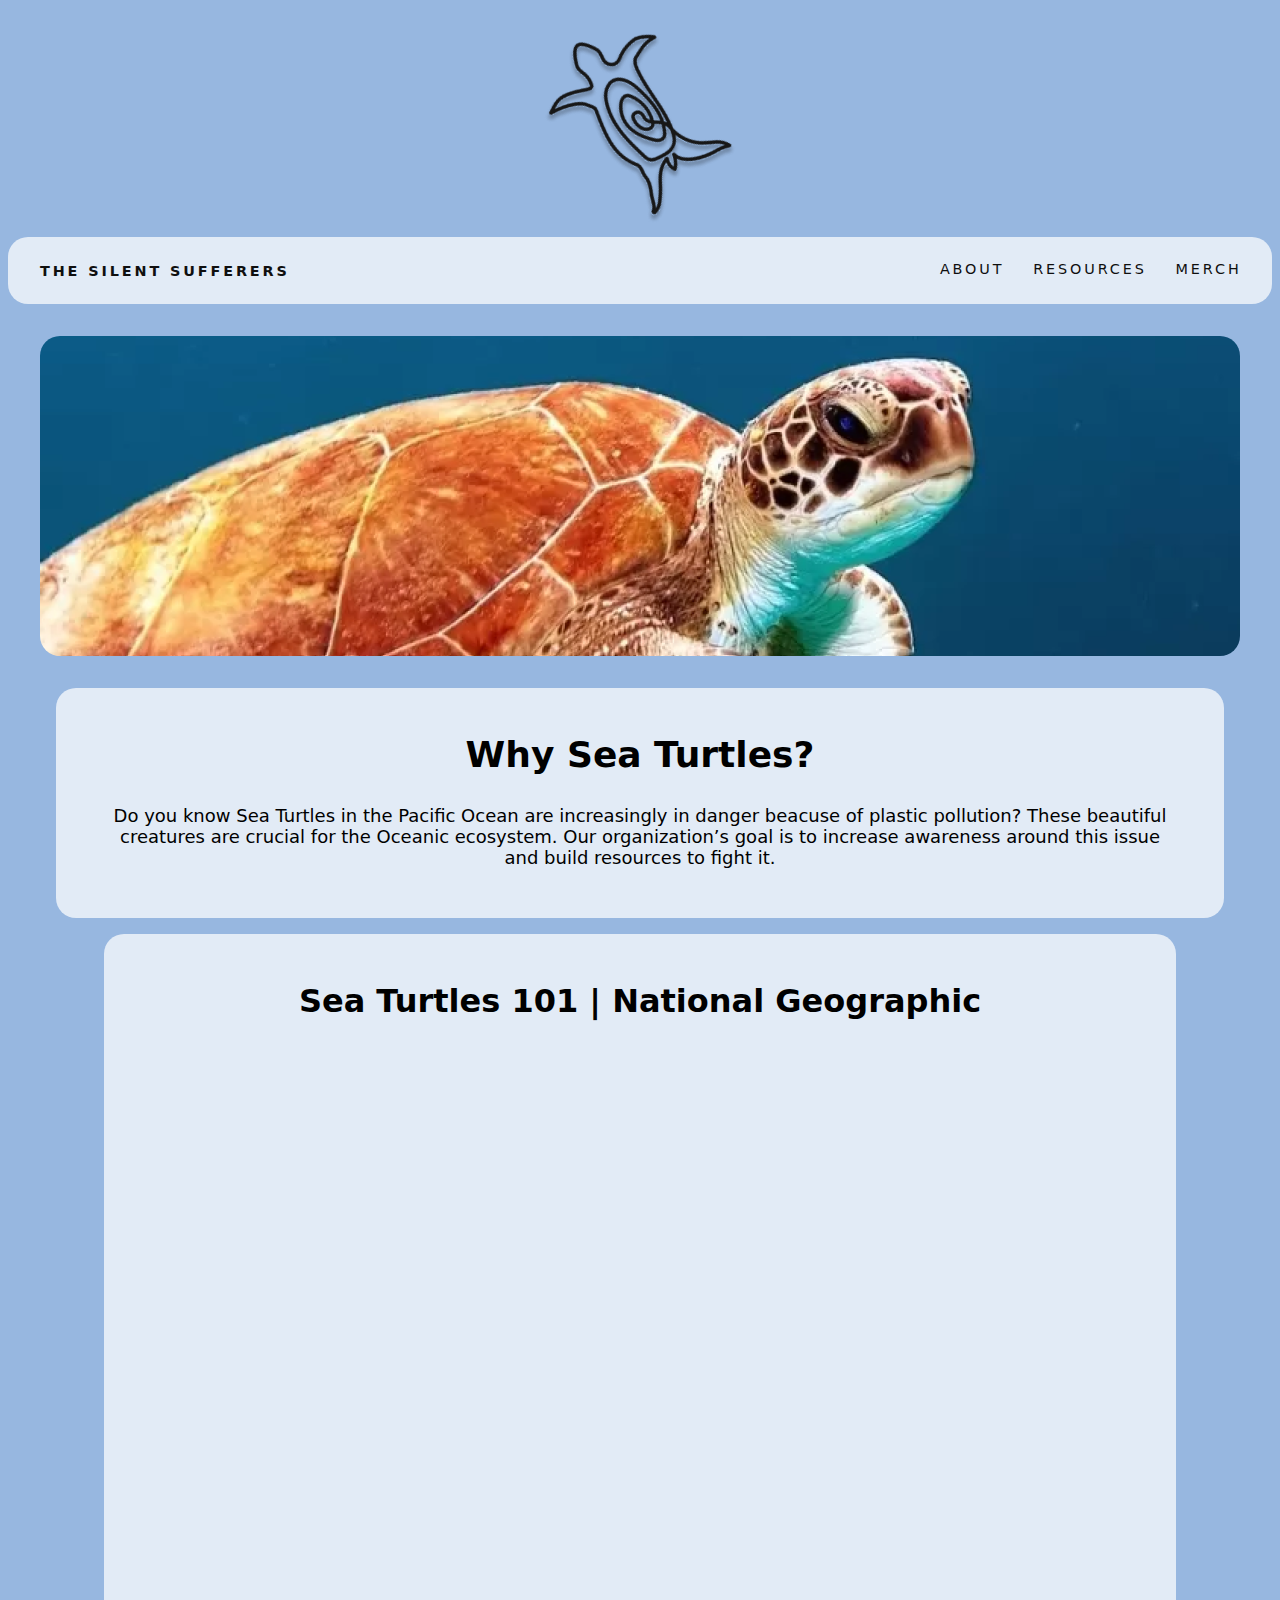
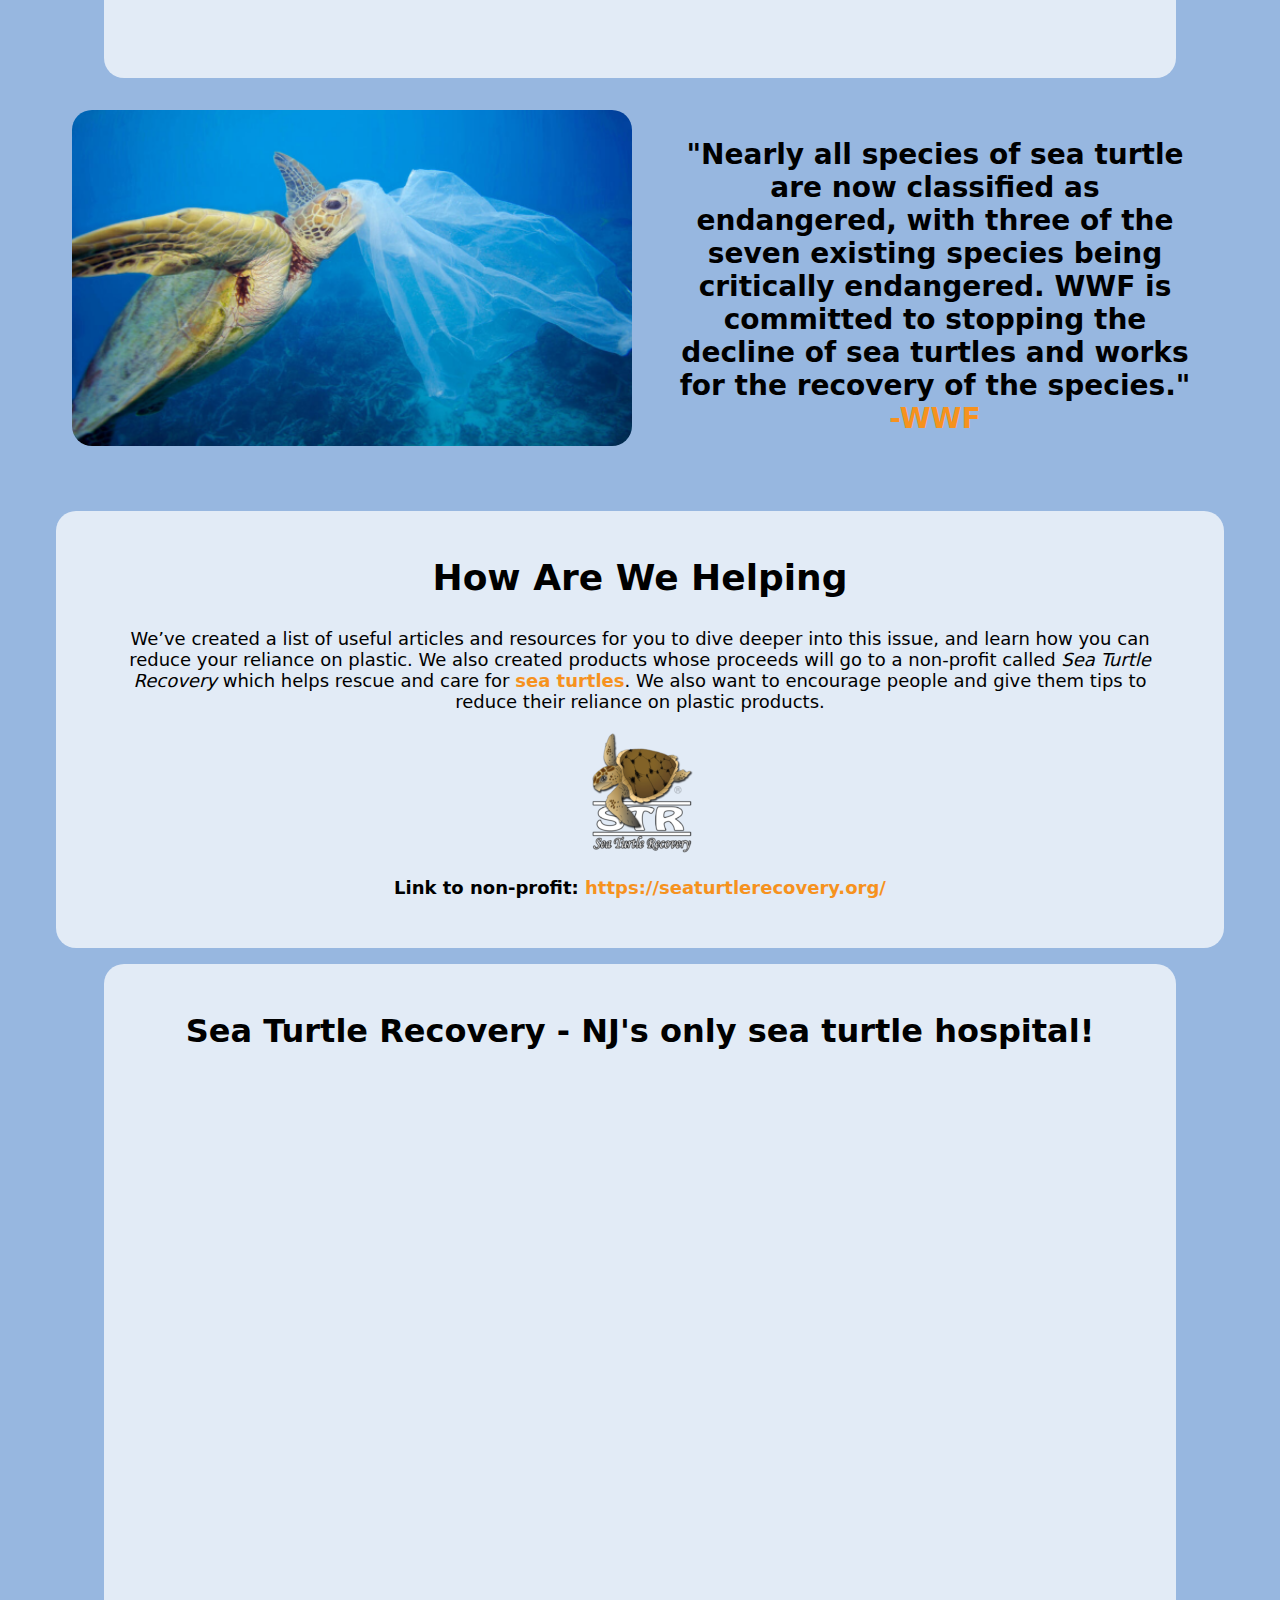
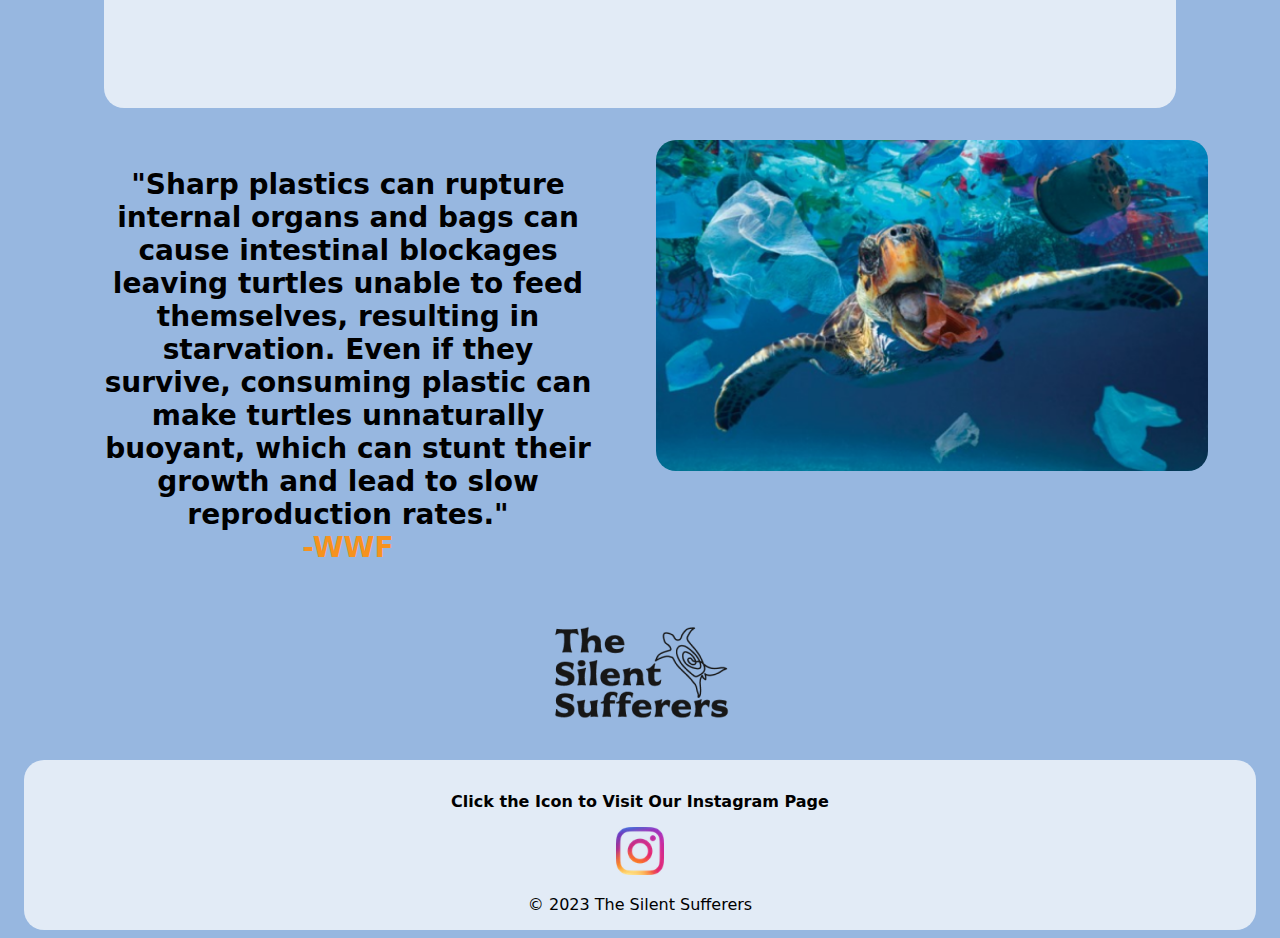
==== commit 13cdf664: "save changes" ====
--- a/index.html
+++ b/index.html
@@ -81,7 +81,7 @@
                 We’ve created a list of useful articles and resources for you to dive deeper into this issue, 
                 and learn how you can reduce your reliance on plastic. We also created products whose proceeds 
                 will go to a non-profit called <i>Sea Turtle Recovery</i> which helps rescue and care for 
-                <a href="https://seaturtlerecovery.org/patients/">sea turtles</a>. We also want to encourage 
+                <strong><a href="https://seaturtlerecovery.org/patients/">sea turtles</a></strong>. We also want to encourage 
                 people and give them tips to reduce their reliance on plastic products.
             </p>
             
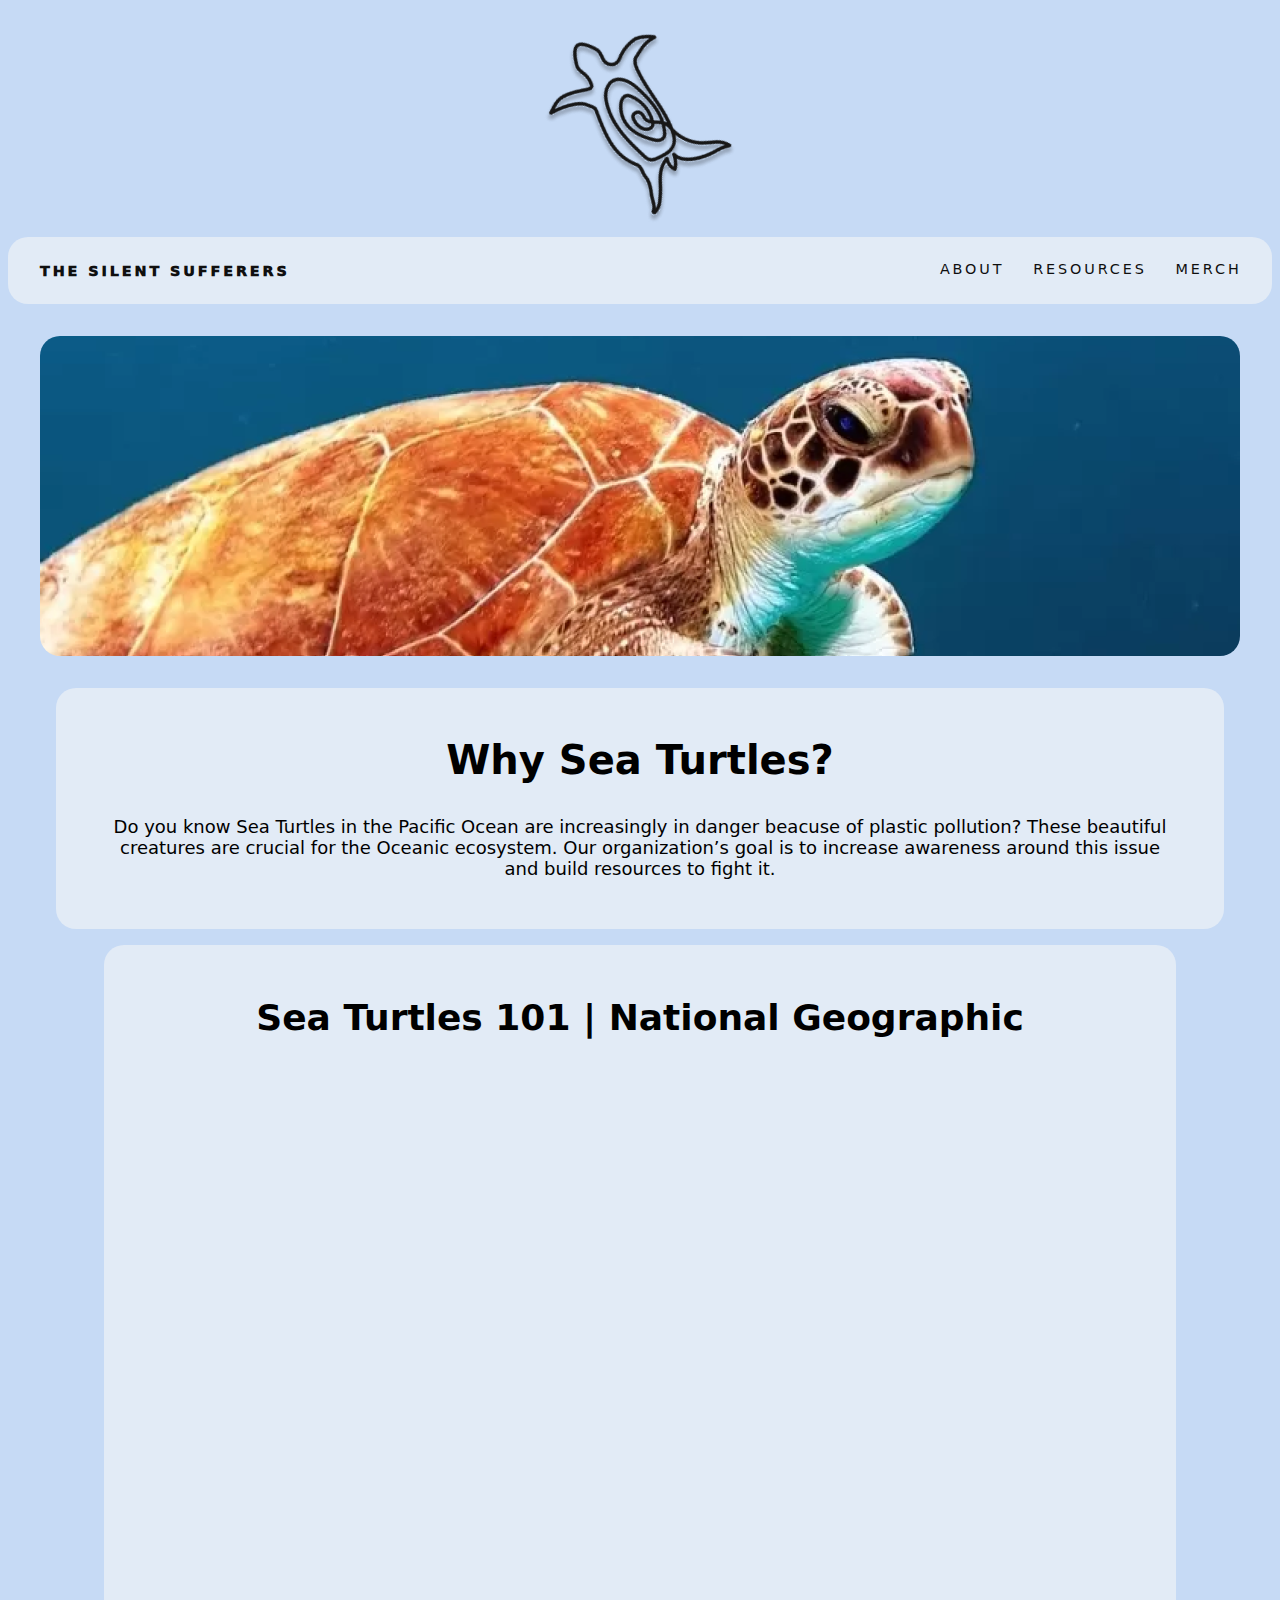
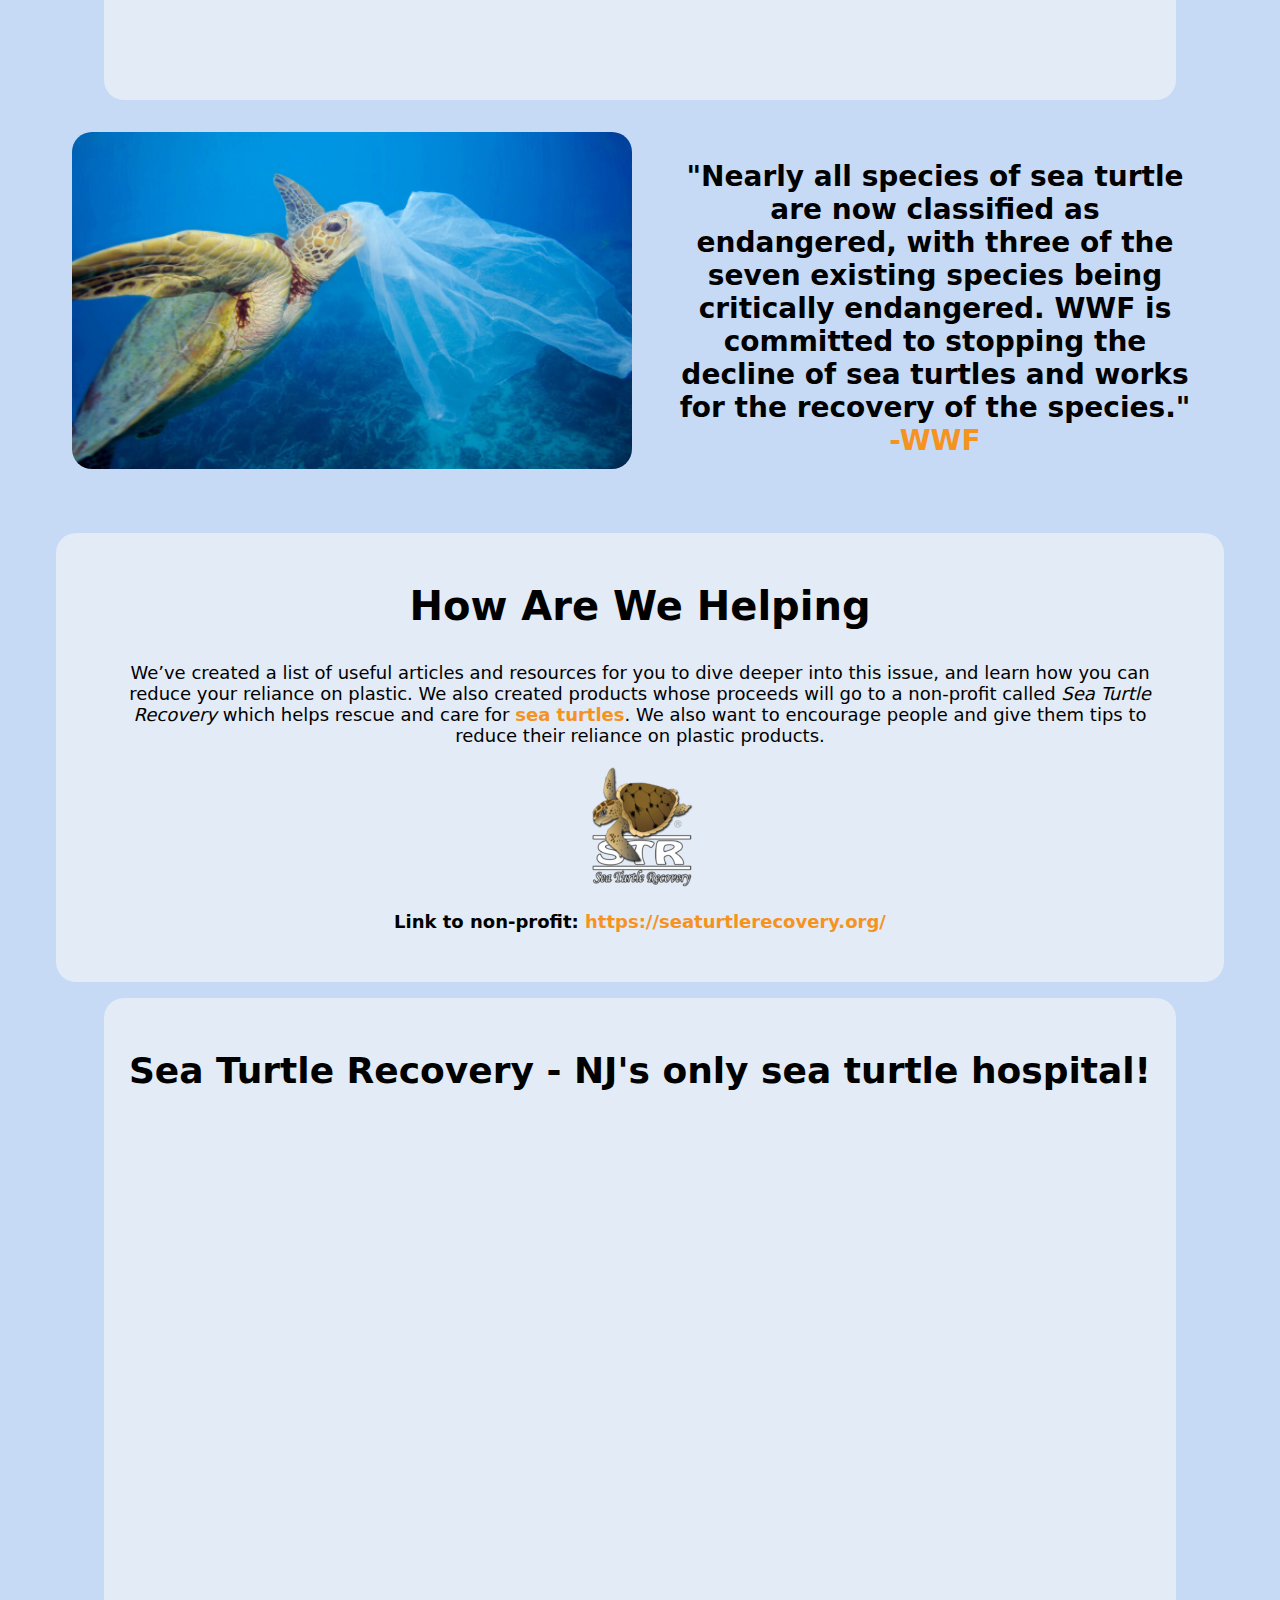
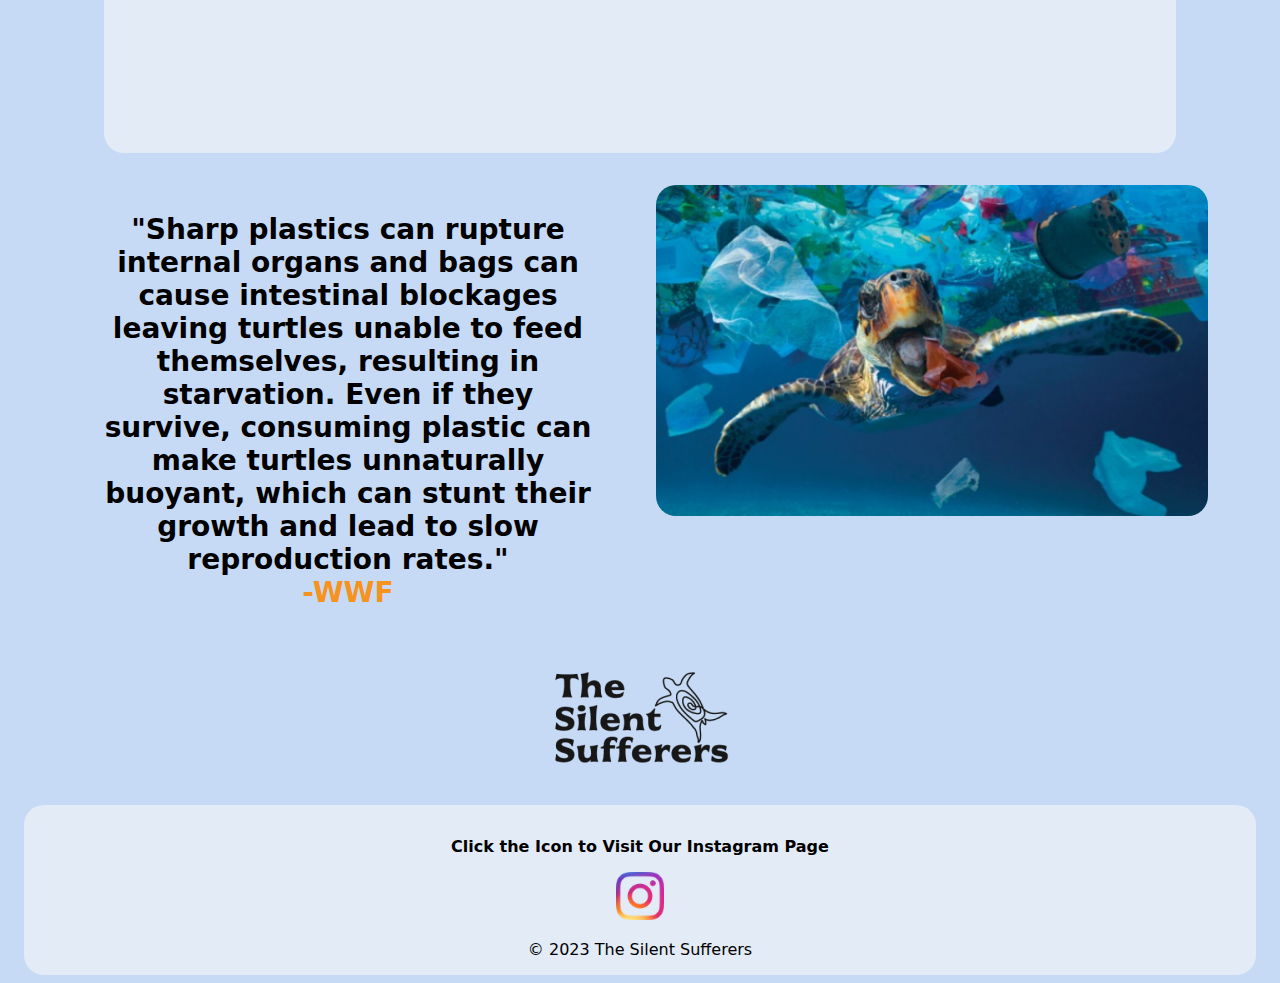
==== commit af8ab1f8: "added target="_blank" to links" ====
--- a/index.html
+++ b/index.html
@@ -70,7 +70,7 @@
                     "Nearly all species of sea turtle are now classified as endangered, with three of
                     the seven existing species being critically endangered. WWF is committed to stopping
                     the decline of sea turtles and works for the recovery of the species."
-                    <a href="https://www.worldwildlife.org/">-WWF</a>
+                    <a href="https://www.worldwildlife.org/" target="_blank">-WWF</a>
                 </strong>
             </p>
         </div>
@@ -81,7 +81,7 @@
                 We’ve created a list of useful articles and resources for you to dive deeper into this issue, 
                 and learn how you can reduce your reliance on plastic. We also created products whose proceeds 
                 will go to a non-profit called <i>Sea Turtle Recovery</i> which helps rescue and care for 
-                <strong><a href="https://seaturtlerecovery.org/patients/">sea turtles</a></strong>. We also want to encourage 
+                <strong><a href="https://seaturtlerecovery.org/patients/" target="_blank">sea turtles</a></strong>. We also want to encourage 
                 people and give them tips to reduce their reliance on plastic products.
             </p>
             
@@ -91,7 +91,7 @@
 
             <p>
                 <strong>
-                    Link to non-profit: <a href="https://seaturtlerecovery.org/">https://seaturtlerecovery.org/</a>
+                    Link to non-profit: <a href="https://seaturtlerecovery.org/" target="_blank">https://seaturtlerecovery.org/</a>
                 </strong>
             </p>
             
@@ -116,7 +116,7 @@
                     "Sharp plastics can rupture internal organs and bags can cause intestinal blockages
                     leaving turtles unable to feed themselves, resulting in starvation. Even if they survive, 
                     consuming plastic can make turtles unnaturally buoyant, which can stunt their growth and 
-                    lead to slow reproduction rates."<br><a href="https://www.worldwildlife.org/">-WWF</a>
+                    lead to slow reproduction rates."<br><a href="https://www.worldwildlife.org/" target="_blank">-WWF</a>
                 </strong>
             </p>
             <img src="images/image-2.png" alt="sea turtle">
@@ -136,7 +136,7 @@
         </P>
 
         <div class="social-icon">
-            <a href="#"><img src="images/instagram-icon.png" alt="instagram-icon"></a>
+            <a href="https://www.instagram.com/thesilentsufferersofficial/" target="_blank"><img src="images/instagram-icon.png" alt="instagram-icon"></a>
         </div>
 
         <div class="copyright">
--- a/css/style.css
+++ b/css/style.css
@@ -3,7 +3,7 @@
 }
 
 body{
-    background-color: #97b7e0;
+    background-color: #c6daf5;
 }
 
 main {
@@ -50,17 +50,17 @@
 }
 
 h2 {
+    font-size: 40px;
+    text-align: center;
+}
+
+h3 {
+    text-align: center;
     font-size: 36px;
-    text-align: center;
-}
-
-h3 {
-    text-align: center;
-    font-size: 32px;
 }
 
 h4 {
-    font-size: 20px;
+    font-size: 24px;
 }
 
 .official-logo-image {
@@ -212,6 +212,7 @@
     border-radius: 20px;
     margin-bottom: 2em;
     width: 100%;
+    border: solid 1px black;
 }
 
 .button {
@@ -243,6 +244,17 @@
     padding-bottom: 2em;
     padding-right: 3em;
     padding-left: 3em;
+}
+
+.merch-grip a{
+    text-decoration: none;
+    color: #f6921e;
+    font-weight: bold;
+}
+
+.merch-grip a:hover {
+    color: rgb(0, 38, 255);
+    text-decoration: underline;
 }
 
 .merch img {
@@ -286,12 +298,11 @@
     max-width: 1200px;
     margin: 0 auto;
     position: relative;
-
 }
 
 .logo {
     /* you may change this styling to fit your site*/
-    font-weight: bold;
+    font-weight: 1000;
     text-transform: uppercase;
     letter-spacing: 0.2em;
 }
@@ -347,6 +358,7 @@
     height: 0;
     flex-basis: 100%;
     text-align: right;
+    font-weight: 500;
 }
 
 .links.active {
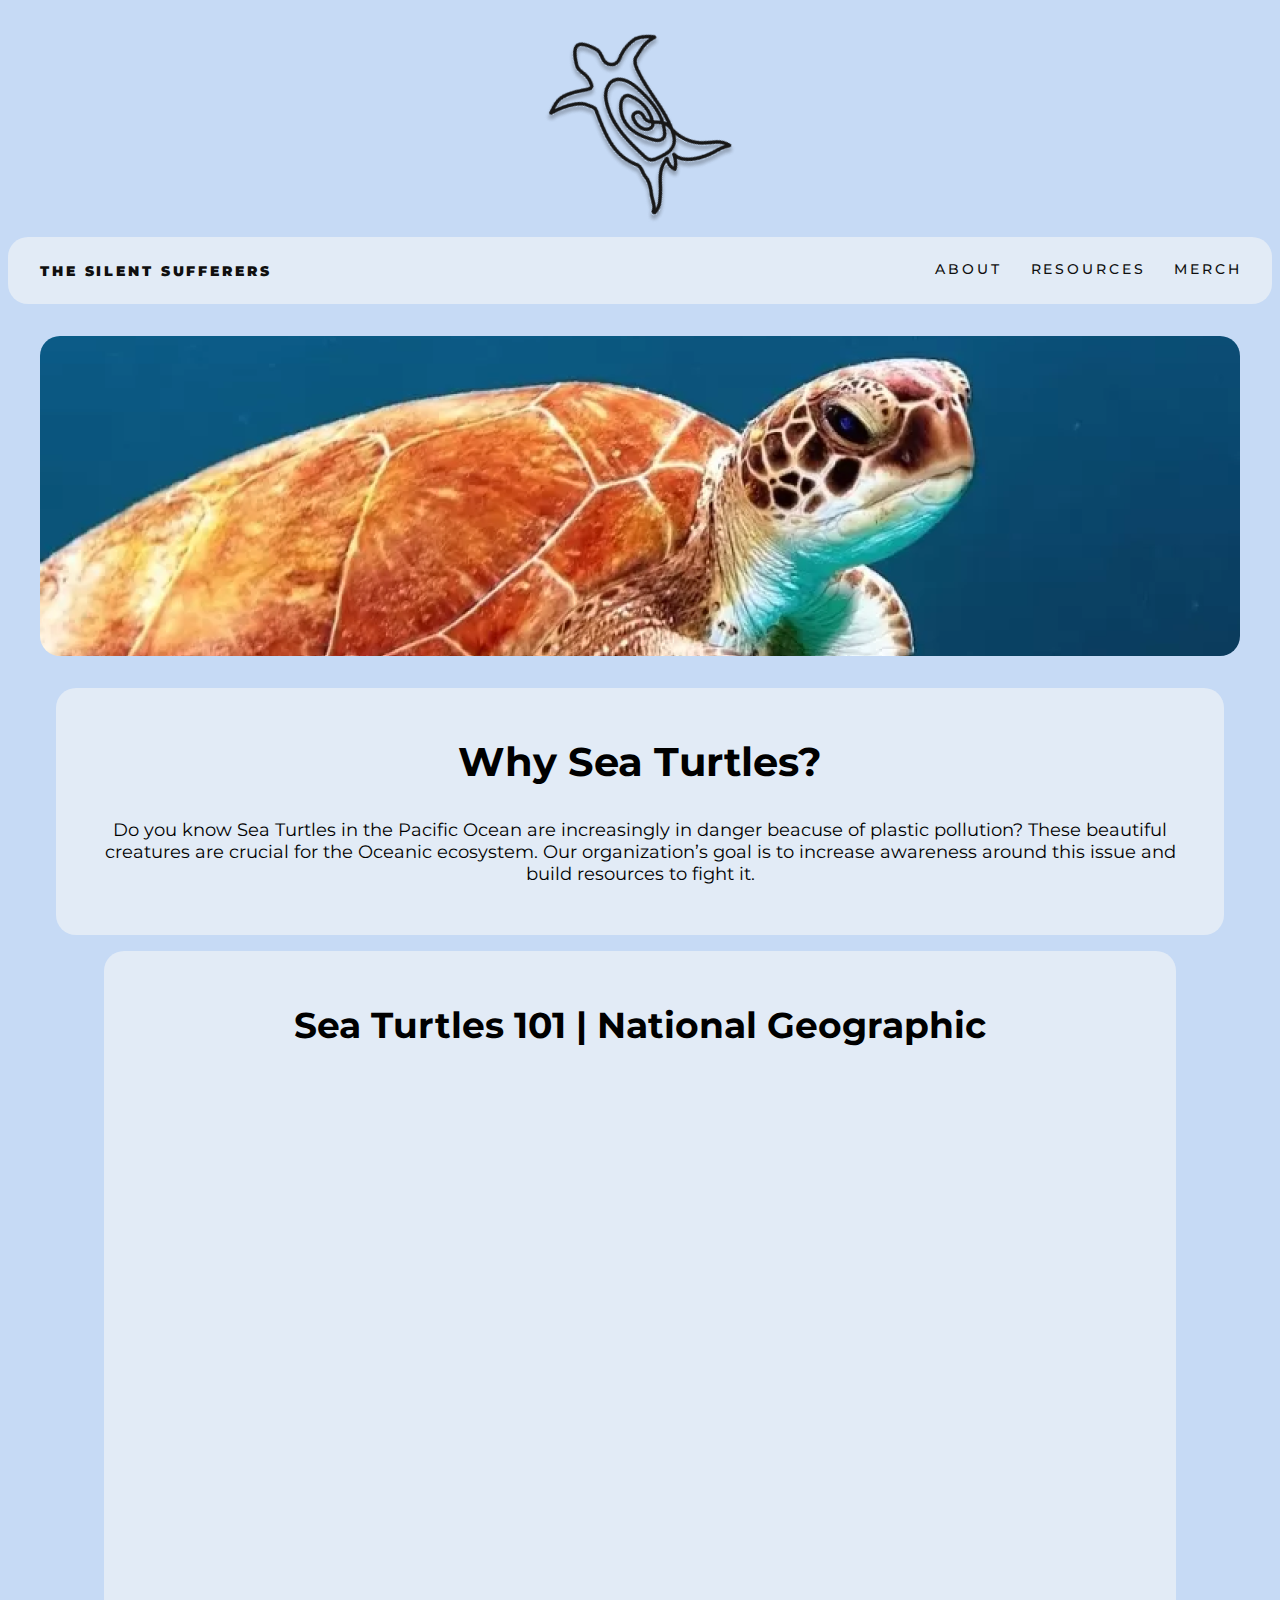
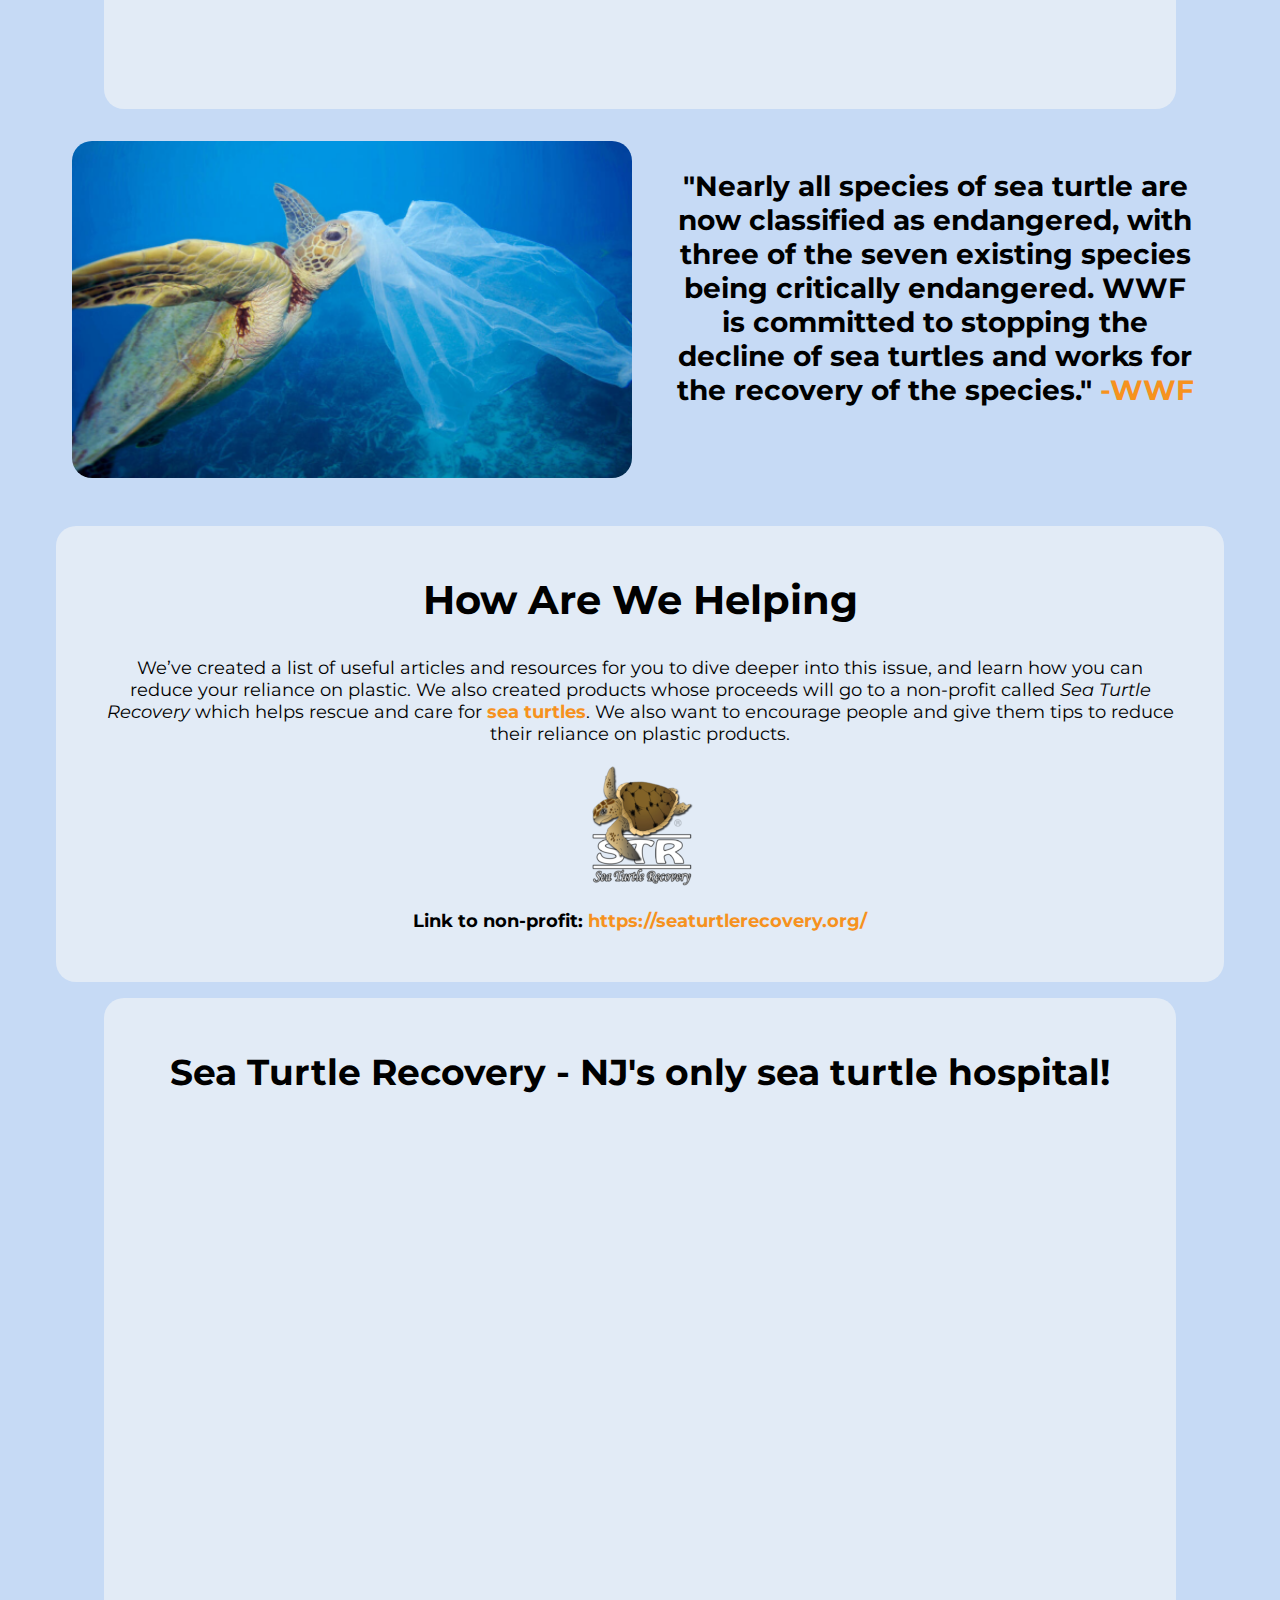
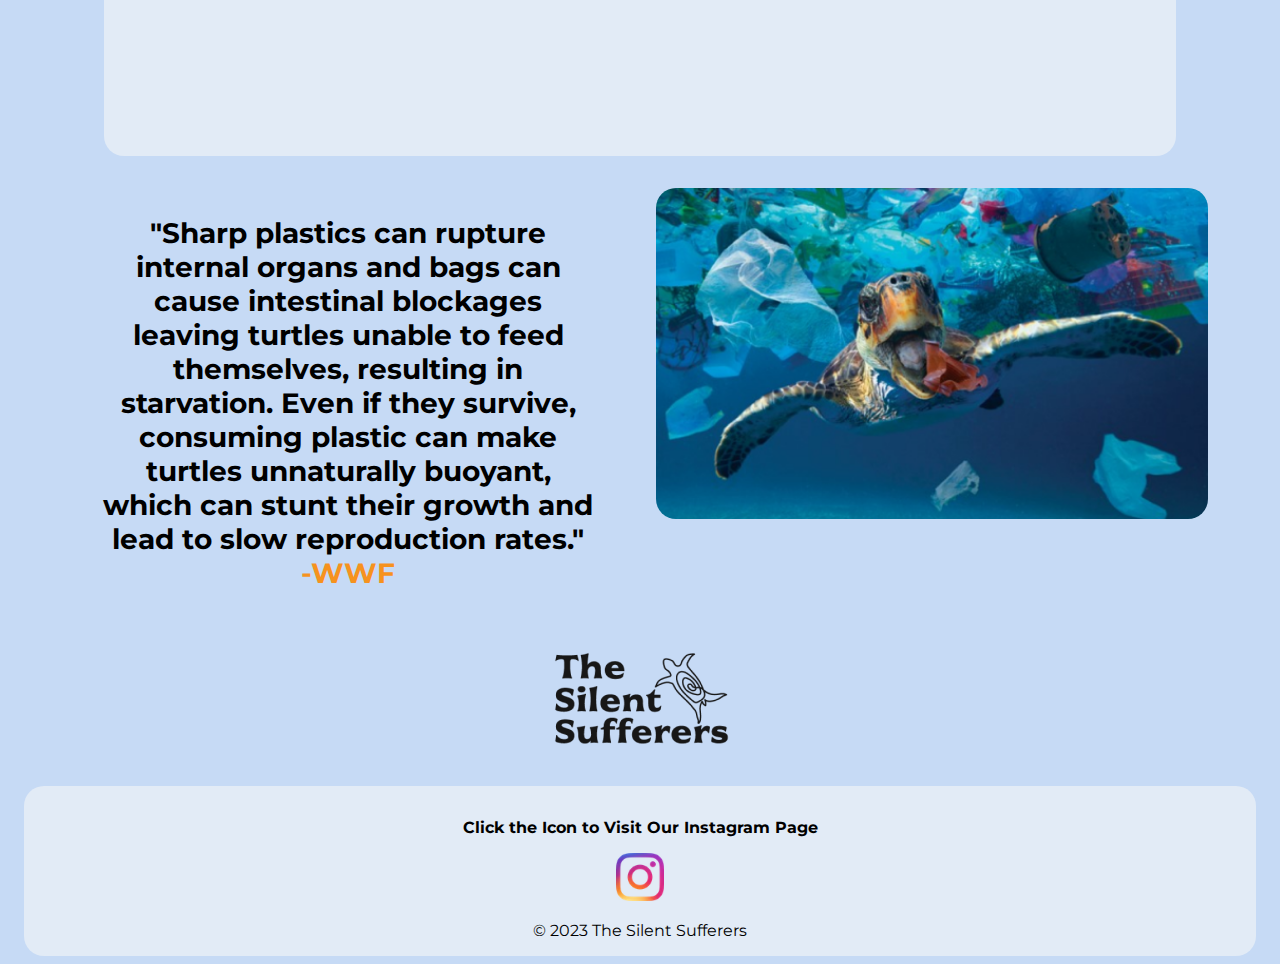
==== commit de8323cf: "added rel="noopener noreferrer" to links" ====
--- a/index.html
+++ b/index.html
@@ -70,7 +70,7 @@
                     "Nearly all species of sea turtle are now classified as endangered, with three of
                     the seven existing species being critically endangered. WWF is committed to stopping
                     the decline of sea turtles and works for the recovery of the species."
-                    <a href="https://www.worldwildlife.org/" target="_blank">-WWF</a>
+                    <a href="https://www.worldwildlife.org/" target="_blank" rel="noopener noreferrer">-WWF</a>
                 </strong>
             </p>
         </div>
@@ -81,7 +81,7 @@
                 We’ve created a list of useful articles and resources for you to dive deeper into this issue, 
                 and learn how you can reduce your reliance on plastic. We also created products whose proceeds 
                 will go to a non-profit called <i>Sea Turtle Recovery</i> which helps rescue and care for 
-                <strong><a href="https://seaturtlerecovery.org/patients/" target="_blank">sea turtles</a></strong>. We also want to encourage 
+                <strong><a href="https://seaturtlerecovery.org/patients/" target="_blank" rel="noopener noreferrer">sea turtles</a></strong>. We also want to encourage 
                 people and give them tips to reduce their reliance on plastic products.
             </p>
             
@@ -91,7 +91,7 @@
 
             <p>
                 <strong>
-                    Link to non-profit: <a href="https://seaturtlerecovery.org/" target="_blank">https://seaturtlerecovery.org/</a>
+                    Link to non-profit: <a href="https://seaturtlerecovery.org/" target="_blank" rel="noopener noreferrer">https://seaturtlerecovery.org/</a>
                 </strong>
             </p>
             
@@ -116,7 +116,7 @@
                     "Sharp plastics can rupture internal organs and bags can cause intestinal blockages
                     leaving turtles unable to feed themselves, resulting in starvation. Even if they survive, 
                     consuming plastic can make turtles unnaturally buoyant, which can stunt their growth and 
-                    lead to slow reproduction rates."<br><a href="https://www.worldwildlife.org/" target="_blank">-WWF</a>
+                    lead to slow reproduction rates."<br><a href="https://www.worldwildlife.org/" target="_blank" rel="noopener noreferrer">-WWF</a>
                 </strong>
             </p>
             <img src="images/image-2.png" alt="sea turtle">
@@ -136,7 +136,7 @@
         </P>
 
         <div class="social-icon">
-            <a href="https://www.instagram.com/thesilentsufferersofficial/" target="_blank"><img src="images/instagram-icon.png" alt="instagram-icon"></a>
+            <a href="https://www.instagram.com/thesilentsufferersofficial/" target="_blank" rel="noopener noreferrer"><img src="images/instagram-icon.png" alt="instagram-icon"></a>
         </div>
 
         <div class="copyright">
--- a/css/style.css
+++ b/css/style.css
@@ -1,5 +1,7 @@
+@import url('https://fonts.googleapis.com/css2?family=Montserrat&display=swap');
+
 * {
-    font-family: system-ui, -apple-system, BlinkMacSystemFont, 'Segoe UI', Roboto, Oxygen, Ubuntu, Cantarell, 'Open Sans', 'Helvetica Neue', sans-serif;
+    font-family: 'Montserrat', sans-serif;
 }
 
 body{
